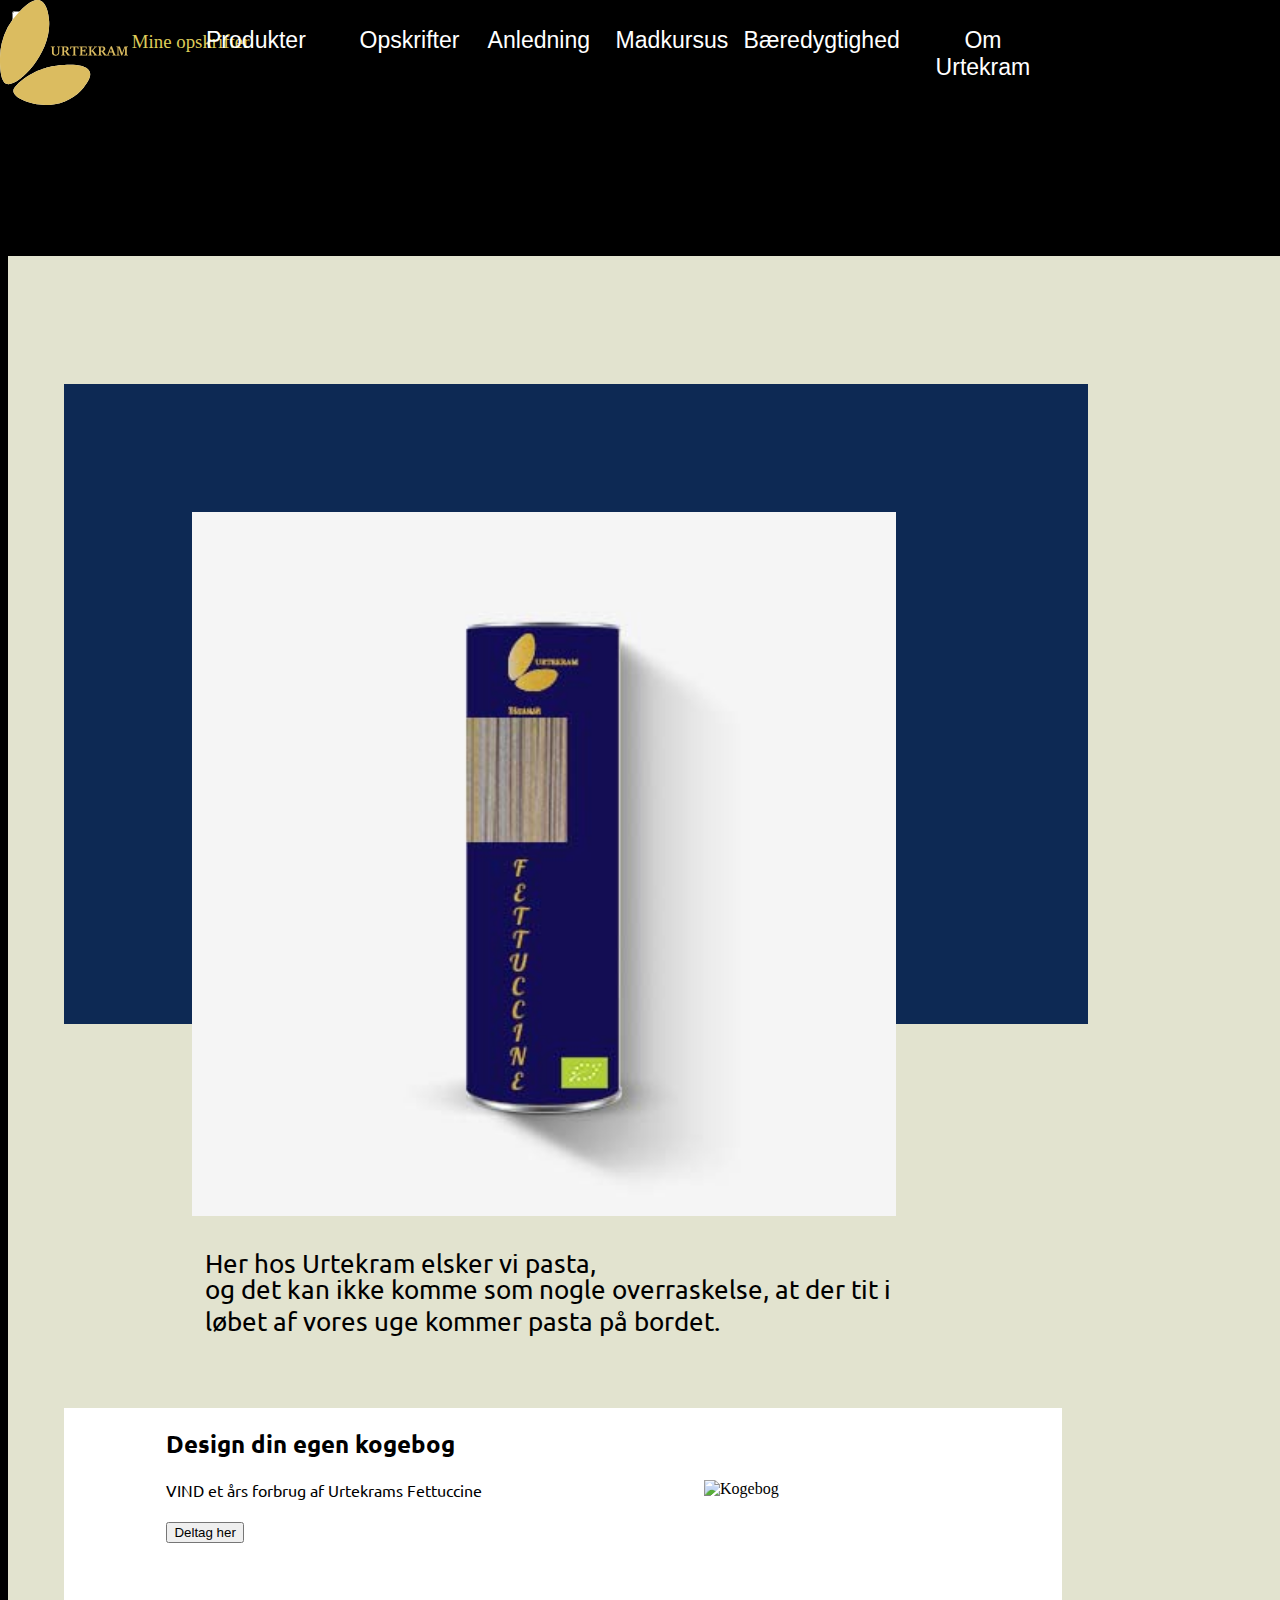
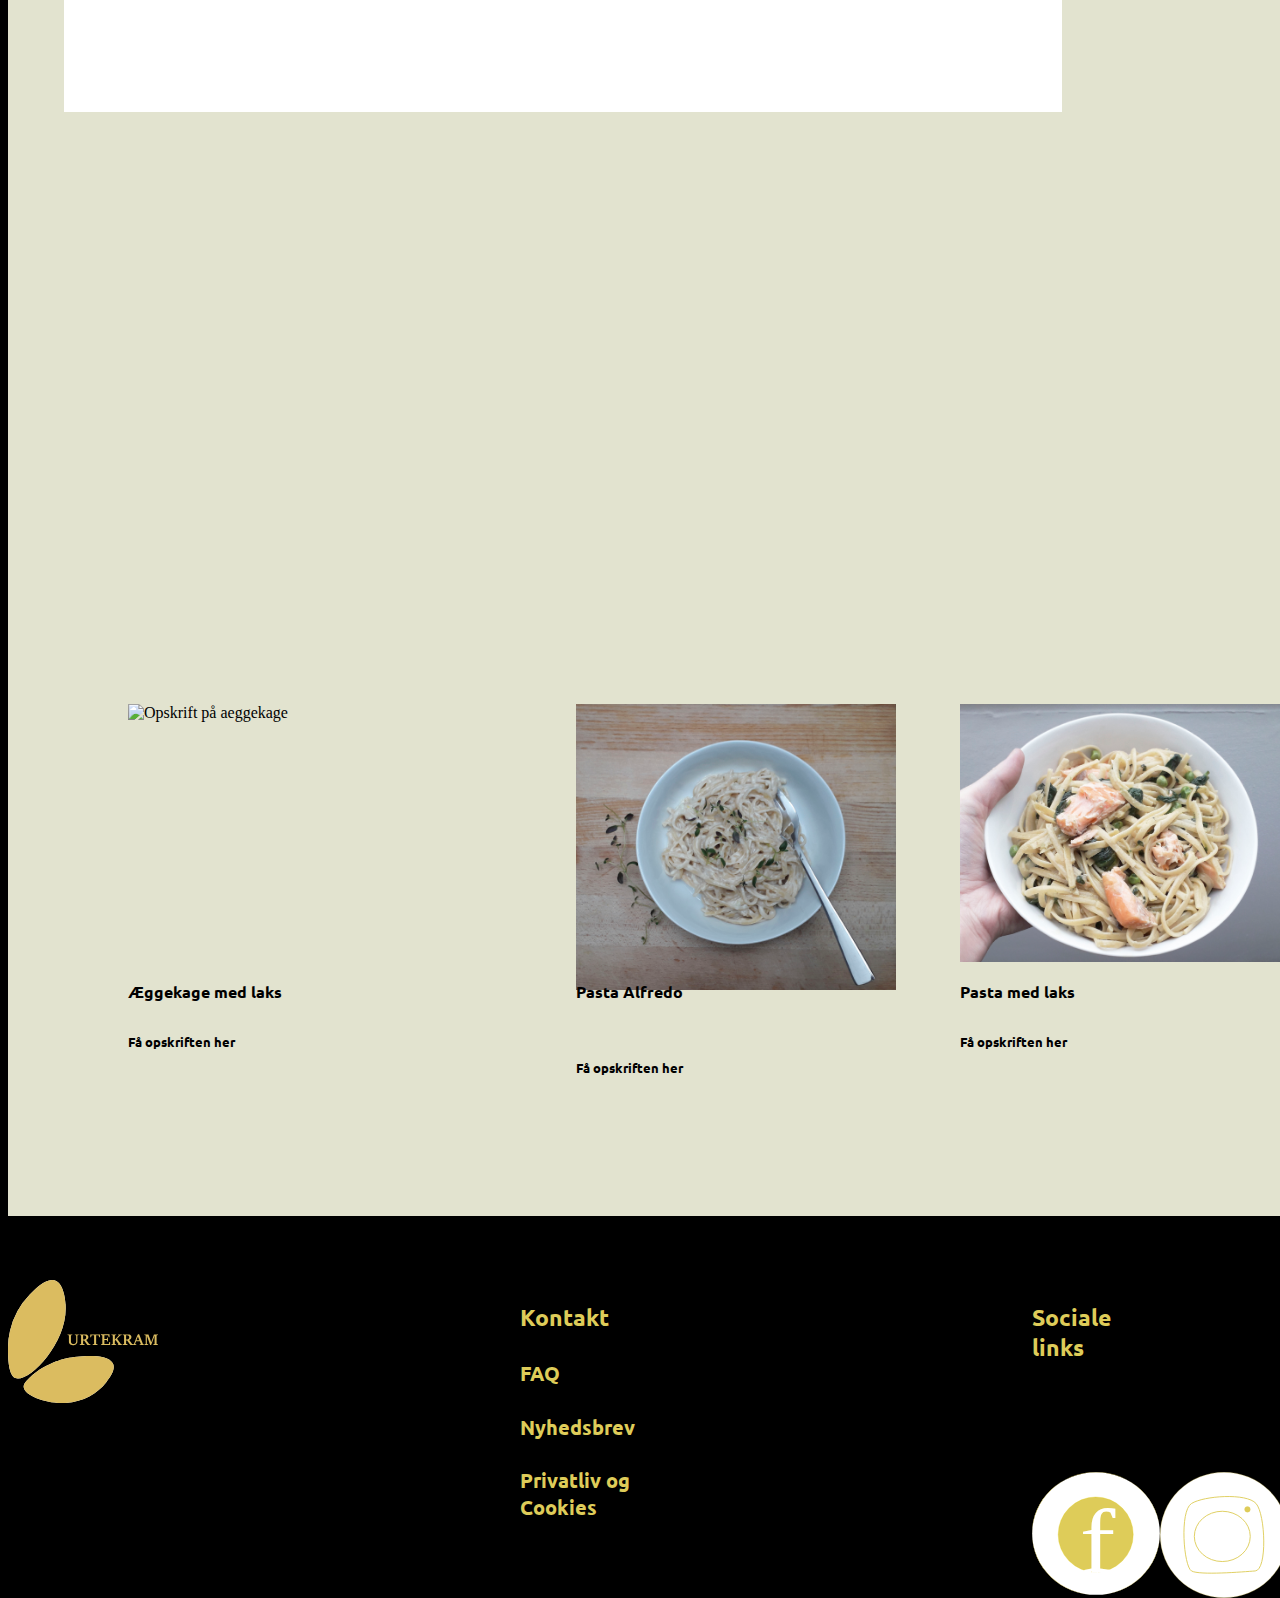
==== index.html @ 2033a4fb "Updatefredag4" ====
<!DOCTYPE html>
<html lang="da">

<head>
	<meta charset="utf-8">

	<title>Urtekram</title>
	<meta name="author" content="Your Name">
	<meta name="description" content="Example">
	<meta name="keywords" content="Urtekram, pasta, Fettuccine">
	<meta name="viewport" content="width=device-width, initial-scale=1.0">
	<link rel="stylesheet" href="css/style.css">

	<!--ikon i faneblad / browser -->
	<link rel="icon" type="image/x-icon" href="image/Urtekramlogo.svg" />
</head>

<body class="wrap">


	<header>
		<div class="menu">

			<section class="dropdown">
				<button class="dropbtn">Produkter</button>
				<div class="dropdown-content">
					<a href="#">Bagning</a>
					<a href="#">Dressing & saucer</a>
					<a href="#">Drikkevarer</a>
					<a href="#">Fond</a>
					<a href="#">Frost</a>
					<a href="#">Glutenfri</a>
					<a href="#">Kolonial</a>
					<a href="#">Krydderier</a>
					<a href="#">Olie & eddike</a>
					<a href="#">Snacks</a>
				</div>
			</section>

			<div class="dropdown2">
				<button class="dropbtn2">Opskrifter</button>
				<div class="dropdown-content">
					<a href="#">Familiefavoritter</a>
					<a href="#">Italiensk</a>
					<a href="#">Mexikansk</a>
					<a href="#">Mad på 30 min</a>
					<a href="#">Special kost</a>
					<a href="#">Sæson</a>
					<a href="#">Vegatarisk</a>
					<a href="#">Østen</a>
				</div>
			</div>

			<div class="dropdown3">
				<button class="dropbtn3">Anledning</button>
				<div class="dropdown-content">
					<a href="#">Morgenmad</a>
					<a href="#">Frokost</a>
					<a href="#">Aftensmad</a>
					<a href="#">Dessert</a>
					<a href="#">Gæster</a>
				</div>
			</div>

			<div class="dropdown4">
				<button class="dropbtn4">Madkursus</button>
				<div class="dropdown-content">
					<a href="#">Kursuskalender</a>
					<a href="#">Madlavningskursus</a>
					<a href="#">Online Madlavningskursus</a>
				</div>
			</div>

			<div class="dropdown5">
				<button class="dropbtn5">Bæredygtighed</button>
				<div class="dropdown-content">
					<a href="#">Biodiversitet</a>
					<a href="#">Inspirende innovationer</a>
					<a href="#">Klima</a>
					<a href="#">Økologi</a>
				</div>
			</div>

			<div class="dropdown6">
				<button class="dropbtn6">Om Urtekram</button>
				<div class="dropdown-content">
					<a href="#">Om os</a>
				</div>
			</div>
		</div>


	</header>

	<!-- menupunkter -->




	<!-- burgermenu -->

	<div class="burgermenu">
		<input id="dropdown" class="Tryk" type="checkbox">
		<label for="dropdown" class="dropdownnavbar"> ☰ </label>
	</div>



	<!-- logo -->
	<section class="logotop">
		<a href="http://www.urtekram.msfh.dk">
			<img id="logotop" src="image/Urtekramlogo.svg" alt="Urtekram Fettuccine"></a>
	</section>

	<!-- login-ikon -->
	<a href="https://www.Opskrifter.html.dk"> <img src="image/Mineopskrifter.svg" alt="Mine opskrifter" id="mine">
		<div id="blaa"></div>
		<section id="hvid"></section>


		<!-- Emballagebillede -->
		<a href=".html"><img src="image/produktmuckupforside.jpg" alt="Mockup" id="Mockup"></a>


		<!-- Artikel -->
		<article id="Fettuccine">
			<p id="em">Her hos Urtekram elsker vi pasta,</p>
			<p id="overraskelse">og det kan ikke komme som nogle overraskelse,
				at der tit i løbet af vores uge kommer pasta på bordet.</p>
		</article>

		<!-- Kogebog -->
		<section class="a">
			<article class="Minbog">
				<h2 id="design"> Design din egen kogebog</h2>
				<picture>
					<img src="image/Minkogebog.JPG" alt="Kogebog" id="Kogebog">
				</picture>
				<p id="para">
					VIND et års forbrug af Urtekrams Fettuccine<br><br>
					<button class="deltag">Deltag her</button>
				</p>
			</article>
		</section>

		<!-- Glutenfri pastakursus -->
		<section class="Glutenfri">

			<h2> Glutenfri pastakursus </h2>
		</section>


		<!-- Familiefavoritter -->
		<article class="nyheder">
			<h2> Familiefavoritter</h2>
		</article>

		<!-- Aeggekage laks -->
		<section class="teaser">
			<article class="beskrivelse">
				<picture>
					<img id="laks" src="image/Aeggekagelaks.png" alt="Opskrift på aeggekage">
				</picture>
				<h4 id="teasertekst2">Æggekage med laks</h4>
			</article>
			<article class="Opskrift">
				<h5 id="her"> Få opskriften her </h5>
			</article>
		</section>

		<!-- Pasta Alfredo -->
		<section class="teaser">
			<article class="beskrivelse">
				<picture>
					<a href="#"><img id="alfredo" src="image/PastaAlfredo.jpg" alt="Pasta Alfredo"></a>
				</picture>
				<h4 id="teasertekst1">Pasta Alfredo</h4>
			</article>
			<article class="Opskrift">
				<a href="#""https://www.pasta.html.dk"><h5 id="her1">Få opskriften her</h5></a>
			</article>
		</section>

		<!-- Pasta med laks -->
		<section class="teaser">
			<article class="beskrivelse">
				<picture>
					<a href="#"><img id="pastalaks" src="image/pastamedlaks.jpg" alt="Pasta med laks"></a>
				</picture>
				<h4 id=teasertekst3>Pasta med laks</h4>
			</article>
			<article class="Opskrift">
				<h5 id="her3"> Få opskriften her</h5>
			</article>
		</section>




		<!-- footer -->
		<footer class="footer">
			<a href="index.html"> <img id="logobund" src="image/Urtekramlogo.svg" alt="urtekram"></a>
			<article id="kontakt">
				<h3>Kontakt</h3>
				<h4>FAQ</h4>
				<h4>Nyhedsbrev</h4>
				<h4>Privatliv og Cookies</h4>
			</article>

			<article class="social">
				<h3 id="links"> Sociale links</h3>
				<a href="http://www.facebook.dk">
					<img src="image/facebooklogo.svg" alt="Urtekrams's facebook" id="facebook"></a>

				<a href="http://www.instagram.dk">
					<img src="image/instagramlogo.svg" alt="Urtekrams's instagram" id="instagram"></a>
			</article>
		</footer>

</html>
---- css/style.css ----
@import url('https://fonts.googleapis.com/css2?family=Ubuntu&display=swap');

:root {

  /* farver */
  --beige: #e2e3cf;

  /* fonte */
--font: 'Ubuntu', sans-serif;
 }

.wrap {
  background: black;
}

header {
  background: black;
  width: 100%;
  position: absolute;
  z-index: 5;
  top: 0;
}

a {
  color: black;
  text-decoration: none;
  font-family: var(--font);
}

a:hover {
  color: yellow;
  text-decoration: none;
}

.dropbtn {
  position: absolute;
  top: 2vw;
  left: 15%;
  color: white;
  font-size: 1.8vw;
  border: none;
  background-color: transparent;
  z-index: 2;
}

.dropdown {
  position: absolute;
  left: 15%;
  display: inline-block;
    z-index: 2;
}

.dropdown-content {
  display: none;
  position: absolute;
  font-size: 1vw;
  background-color: white;
  width: 13vw;
  box-shadow: 0px 8px 16px 0px rgba(0,0,0,0.2);
}

.dropdown-content a {
color: #decc59;
padding: 12px 16px;
text-decoration: none;
display: block;
}

.dropdown-content a:hover {
  background-color: #e2e3cf;
  color: black;
}

.dropdown:hover .dropdown-content {
  position: fixed;
  top: 3.2vw;
  display: block;
}

.dropdown:hover .dropbtn {color: #decc59;}

.dropbtn2 {
  position: absolute;
  top: 2vw;
  left: 27%;
  color: white;
  font-size: 1.8vw;
  border: none;
  background-color: transparent;
  z-index: 2;
}

.dropdown2 {
  position: absolute;
  left: 27%;
  display: inline-block;
    z-index: 2;
}

.dropdown2:hover .dropdown-content {
  position: fixed;
  top: 3.2vw;
  display: block;
}

.dropdown2:hover .dropbtn2 {color: #decc59;}

.dropbtn3 {
  position: absolute;
  top: 2vw;
  left: 37%;
  color: white;
  font-size: 1.8vw;
  border: none;
  background-color: transparent;
  z-index: 2;
}

.dropdown3 {
  position: absolute;
  left: 37%;
  display: inline-block;
    z-index: 2;
}

.dropdown3:hover .dropdown-content {
  position: fixed;
  top: 3.2vw;
  display: block;
}

.dropdown3:hover .dropbtn3 {color: #decc59;}

.dropbtn4 {
  position: absolute;
  top: 2vw;
  left: 47%;
  color: white;
  font-size: 1.8vw;
  border: none;
  background-color: transparent;
  z-index: 2;
}

.dropdown4 {
  position: absolute;
  left: 47%;
  display: inline-block;
    z-index: 2;
}

.dropdown4:hover .dropdown-content {
  position: fixed;
  top: 3.2vw;
  display: block;
}

.dropdown4:hover .dropbtn4 {color: #decc59;}

.dropbtn5 {
  position: absolute;
  top: 2vw;
  left: 57%;
  color: white;
  font-size: 1.8vw;
  border: none;
  background-color: transparent;
  z-index: 2;
}

.dropdown5 {
  position: absolute;
  left:57%;
  display: inline-block;
    z-index: 2;
}

.dropdown5:hover .dropdown-content {
  position: fixed;
  top: 3.2vw;
  display: block;
}

.dropdown5:hover .dropbtn5 {color: #decc59;}

.dropbtn6 {
  position: absolute;
  top: 2vw;
  left: 72%;
  color: white;
  font-size: 1.8vw;
  border: none;
  background-color: transparent;
  z-index: 2;
}

.dropdown6 {
  position: absolute;
  left: 72%;
  display: inline-block;
    z-index: 2;
}

.dropdown6:hover .dropdown-content {
  position: fixed;
  top: 3.2vw;
  display: block;
}

.dropdown6:hover .dropbtn5 {color: #decc59;}


.burger {
  position: absolute;
  cursor: pointer;
  display:block;
  border:none;
}

.burgermenu {
  dropdown: none;
}



#logotop {
  width: 10vw;
  position: absolute;
  left: 0;
  top: 0;
  z-index: 2;
}

#hvid {
  background-color: #e2e3cf;
  top: 20vw;
  width: 102%;
  height: 200vw;
  position: absolute;
}

#blaa {
  background-color: #0d2954;
  top: 30vw;
  width: 80%;
  left: 5vw;
  height: 50vw;
  position: absolute;
  z-index: 1;
}

#Mockup {
  width: 55vw;
  position: absolute;
  top:40vw;
  left: 15vw;
  z-index: 2;
}

#Fettuccine {
  position: absolute;
  width: 55vw;
  left:15vw;
  background-color: white;
  z-index: 2;
  top:95vw;
}


#em {
  position: absolute;
  left:1vw;
  top:0.5vw;
  font-family: var(--font);
  font-size: 2vw;
}

#overraskelse {
  position: absolute;
  left:1vw;
  font-family: var(--font);
  font-size: 2vw;
  top:2.5vw;
}

.Minbog {
  width: 65vw;
  position: absolute;
  background: white;
  left: 5vw;
  top: 110vw;
  padding-left: 8vw;
  padding-right: 5vw;
  padding-bottom: 12vw;

}

#Kogebog {
  width:20vw;
  position: absolute;
  left:50vw;
  z-index: 2;
}


#para {
font-family: var(--font);
}

#nyt {
  width: 20vw;
    z-index: 2;
}

#mine {
  position: absolute;
  width:20vw;
  left:vw;
  top:0vw;
  z-index: 2;
}

#laks {
  position: absolute;
  width:25vw;
  top:180vw;
  left:10vw;
    z-index: 2;
}

#alfredo {
  position: absolute;
  width:25vw;
  left:45vw;
  top:180vw;
    z-index: 2;
}

#pastalaks {
  position: absolute;
  width:25vw;
  top:180vw;
  left:75vw;
    z-index: 2;
}

#teasertekst2 {
  position: absolute;
  font-family: var(--font);
  color: black;
  top: 200vw;
  left: 10vw;
  z-index: 5;
}


#her {
  position: absolute;
  font-family: var(--font);
  color: black;
  top: 204vw;
  left:10vw;
}

#her:hover {
  transform: scale(1.1);
}




#teasertekst1 {
    position: absolute;
    font-family: var(--font);
    color: black;
    top: 200vw;
    left: 45vw;
    z-index: 5;
}

#her1 {
  position: absolute;
  font-family: var(--font);
  color: black;
  top: 206vw;
  left:45vw;
}

#her1:hover {
  transform: scale(1.1);
}

#teasertekst3 {
  position: absolute;
  font-family: var(--font);
  color: black;
  top: 200vw;
  left: 75vw;
  z-index: 5;
}

#her3 {
  position: absolute;
  font-family: var(--font);
  color: black;
  top: 204vw;
  left:75vw;
}

#her3:hover {
  transform: scale(1.1);
}



#logobund {
  position: absolute;
  margin-top: 25vw;
  width: 150px;
  top: -40vw;
  z-index: 2;
}

#facebook {
  position: absolute;
  width: 10vw;
  left:80vw;
    z-index: 2;
}

#instagram {
  position: absolute;
  width: 10vw;
  left: 90vw;
    z-index: 2;
}


.ul {
  margin: 0;
  padding: 0;
  list-style-type: none;
}

li {
  display: inline;
  margin: 0px 20px 0 0;
    font-family: var(--font);
}


.livretter {
  background-color: grey;
  color:black;
  padding:30px;
  height:50px;
  display:flex;
  flex-direction: column;
    z-index: 2;
}

.livretter div {
  background: white;
  margin: auto;
  width: 100px;
    z-index: 2;
}

.top{
  background: black;
}

.footer {
  position: absolute;
  top: 240vw;
  background: black;
  font-size: 20px;
}

#links {
  position:absolute;
  font-family: var(--font);
  color: #decc59;
  top: -15vw;
  left: 80vw;
  z-index: 5;

}

#kontakt {
  position: absolute;
  font-family: var(--font);
  color: #decc59;
  left:40vw;
  top: -15vw;
}

h2 {
    font-family: var(--font);
}


/*mobil*/

@media only screen and (max width:480px) {

.menu {
  dropdown: none;
  dropdown2: none;
  dropdown3: none;
  dropdown4: none;
  dropdown5: none;
  dropdown6: none;
}

.burgermenu {
position: absolute;
color: #decc59;
border: none;
Display: block;
margin-top: 0.3em;
}



img {
  max-width: 100%,
}






}

/*tablet*/
@media only screen and (min-width:481px) {

}


/*pc*/
@media only screen ans (min-width:1280px) {

}
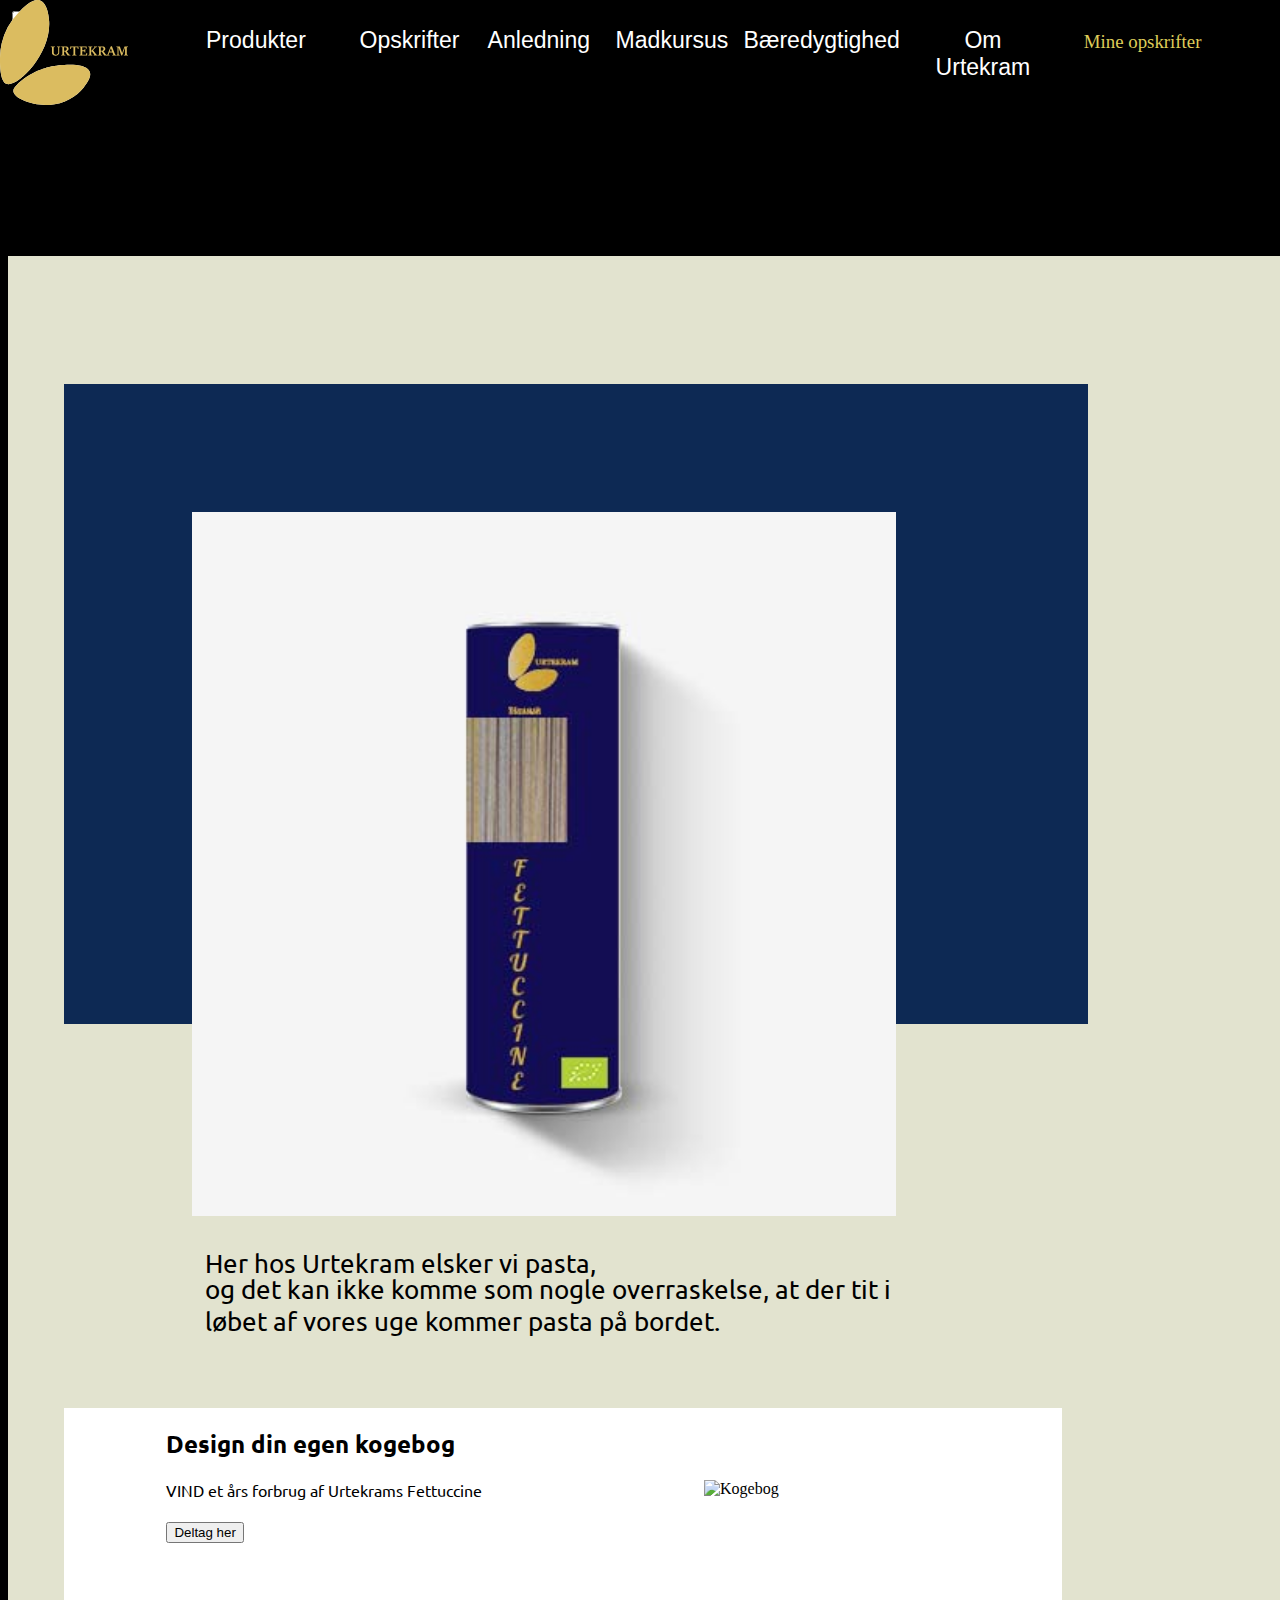
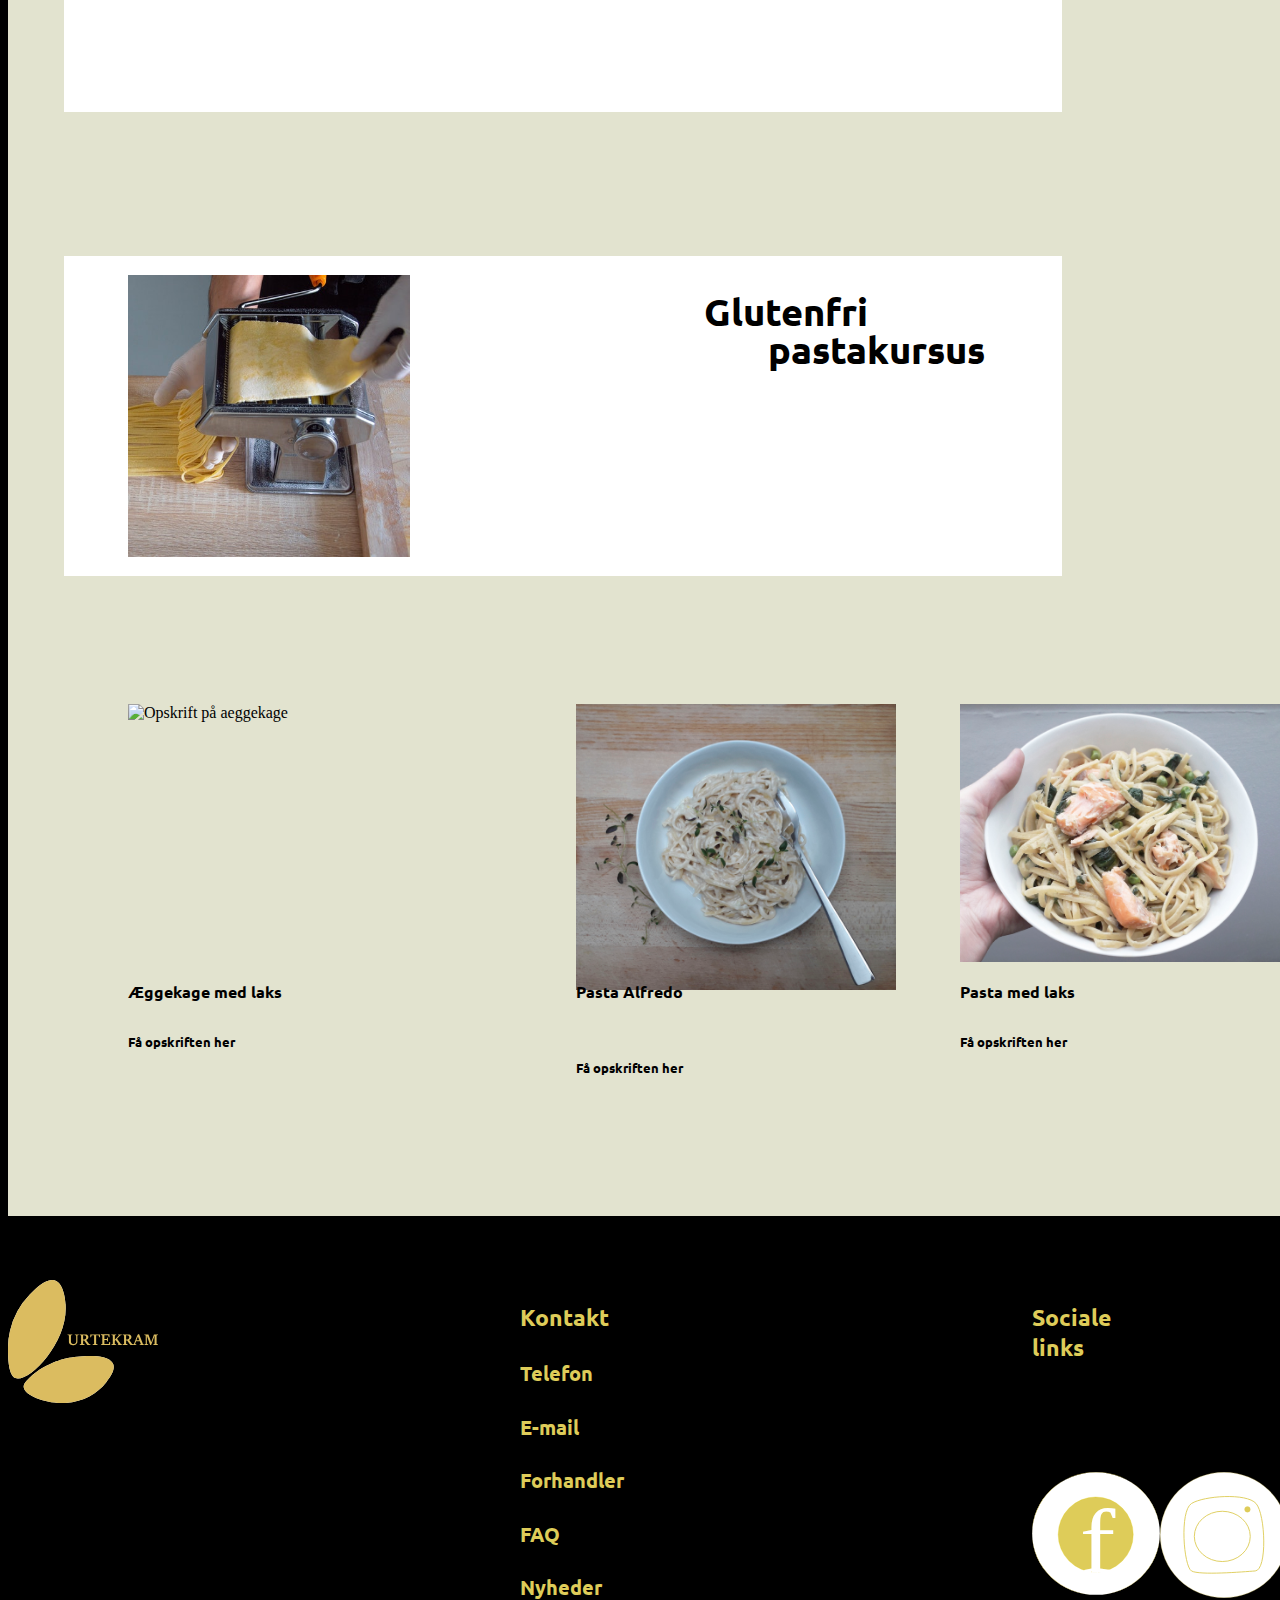
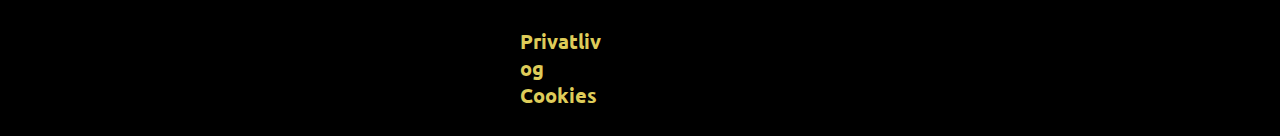
==== commit f072f1ac: "UpdateS1" ====
--- a/index.html
+++ b/index.html
@@ -113,16 +113,20 @@
 	</section>
 
 	<!-- login-ikon -->
-	<a href="https://www.Opskrifter.html.dk"> <img src="image/Mineopskrifter.svg" alt="Mine opskrifter" id="mine">
-		<div id="blaa"></div>
+	<a href="Opskrifter.html"> <img src="image/Mineopskrifter.svg" alt="Mine opskrifter" id="mine">
+
 		<section id="hvid"></section>
 
+<!-- blaa kasse -->
+	<div id="blaa"></div>
 
 		<!-- Emballagebillede -->
-		<a href=".html"><img src="image/produktmuckupforside.jpg" alt="Mockup" id="Mockup"></a>
+		<a href="Fettuccine.html"><img src="image/produktmuckupforside.jpg" alt="Mockup" id="Mockup"></a>
 
 
 		<!-- Artikel -->
+		<div id="bordet"></div>
+
 		<article id="Fettuccine">
 			<p id="em">Her hos Urtekram elsker vi pasta,</p>
 			<p id="overraskelse">og det kan ikke komme som nogle overraskelse,
@@ -144,10 +148,18 @@
 		</section>
 
 		<!-- Glutenfri pastakursus -->
-		<section class="Glutenfri">
-
-			<h2> Glutenfri pastakursus </h2>
-		</section>
+		<section id="Glutenfri">
+			<article class="fri">
+			<h2 id="gk">Glutenfri</h2>
+			<h2 id="kur">pastakursus</h2>
+		<picture>
+			<img src="image/making.jpg" alt="Pastakursus" id="Gluten">
+	 </picture>
+ </article>
+		</section>
+
+
+
 
 
 		<!-- Familiefavoritter -->
@@ -177,7 +189,7 @@
 				<h4 id="teasertekst1">Pasta Alfredo</h4>
 			</article>
 			<article class="Opskrift">
-				<a href="#""https://www.pasta.html.dk"><h5 id="her1">Få opskriften her</h5></a>
+				<a href="#""www.pasta.html"><h5 id="her1">Få opskriften her</h5></a>
 			</article>
 		</section>
 
@@ -202,8 +214,11 @@
 			<a href="index.html"> <img id="logobund" src="image/Urtekramlogo.svg" alt="urtekram"></a>
 			<article id="kontakt">
 				<h3>Kontakt</h3>
+				<h4>Telefon</h4>
+				<h4>E-mail</h4>
+				<h4>Forhandler</h4>
 				<h4>FAQ</h4>
-				<h4>Nyhedsbrev</h4>
+				<h4>Nyheder</h4>
 				<h4>Privatliv og Cookies</h4>
 			</article>
 
--- a/css/style.css
+++ b/css/style.css
@@ -250,6 +250,16 @@
   z-index: 1;
 }
 
+#bordet {
+  background-color: white;
+  top:60vw;
+  width:80%
+  left:5vw;
+  height:25vw;
+  position: absolute;
+  z-index: 5;
+}
+
 #Mockup {
   width: 55vw;
   position: absolute;
@@ -304,6 +314,39 @@
 }
 
 
+#Glutenfri {
+  position: absolute;
+  width:78vw;
+  background-color: white;
+  left: 5vw;
+  top: 145vw;
+  padding-bottom: 25vw;
+}
+
+#Gluten {
+  position: absolute;
+  width: 22vw;
+  left:5vw;
+  top: 1.5vw;
+}
+
+#gk {
+  position: absolute;
+  left:50vw;
+  font-family: var(--font);
+  font-size: 3vw;
+}
+
+
+#kur {
+  position: absolute;
+  left:55vw;
+  top: 3vw;
+  font-family: var(--font);
+  font-size: 3vw;
+}
+
+
 #para {
 font-family: var(--font);
 }
@@ -316,7 +359,7 @@
 #mine {
   position: absolute;
   width:20vw;
-  left:vw;
+  left:75vw;
   top:0vw;
   z-index: 2;
 }
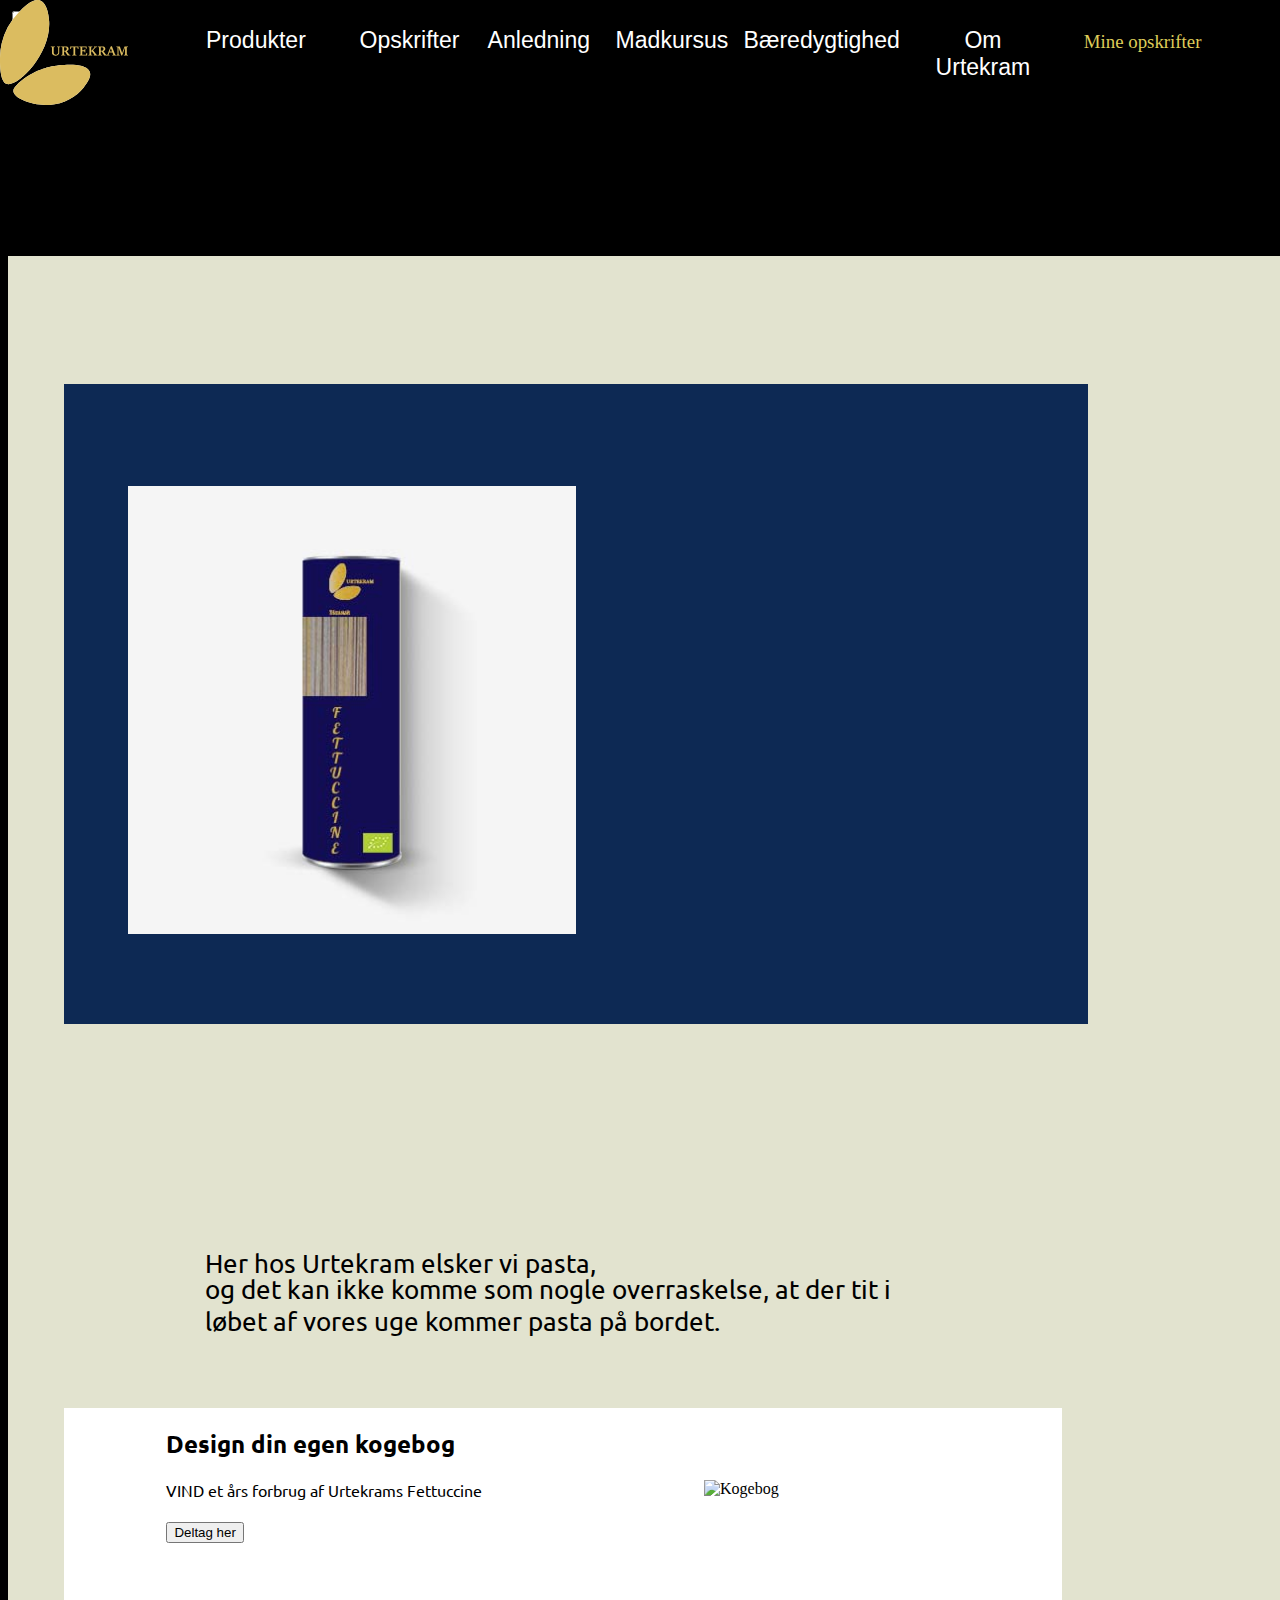
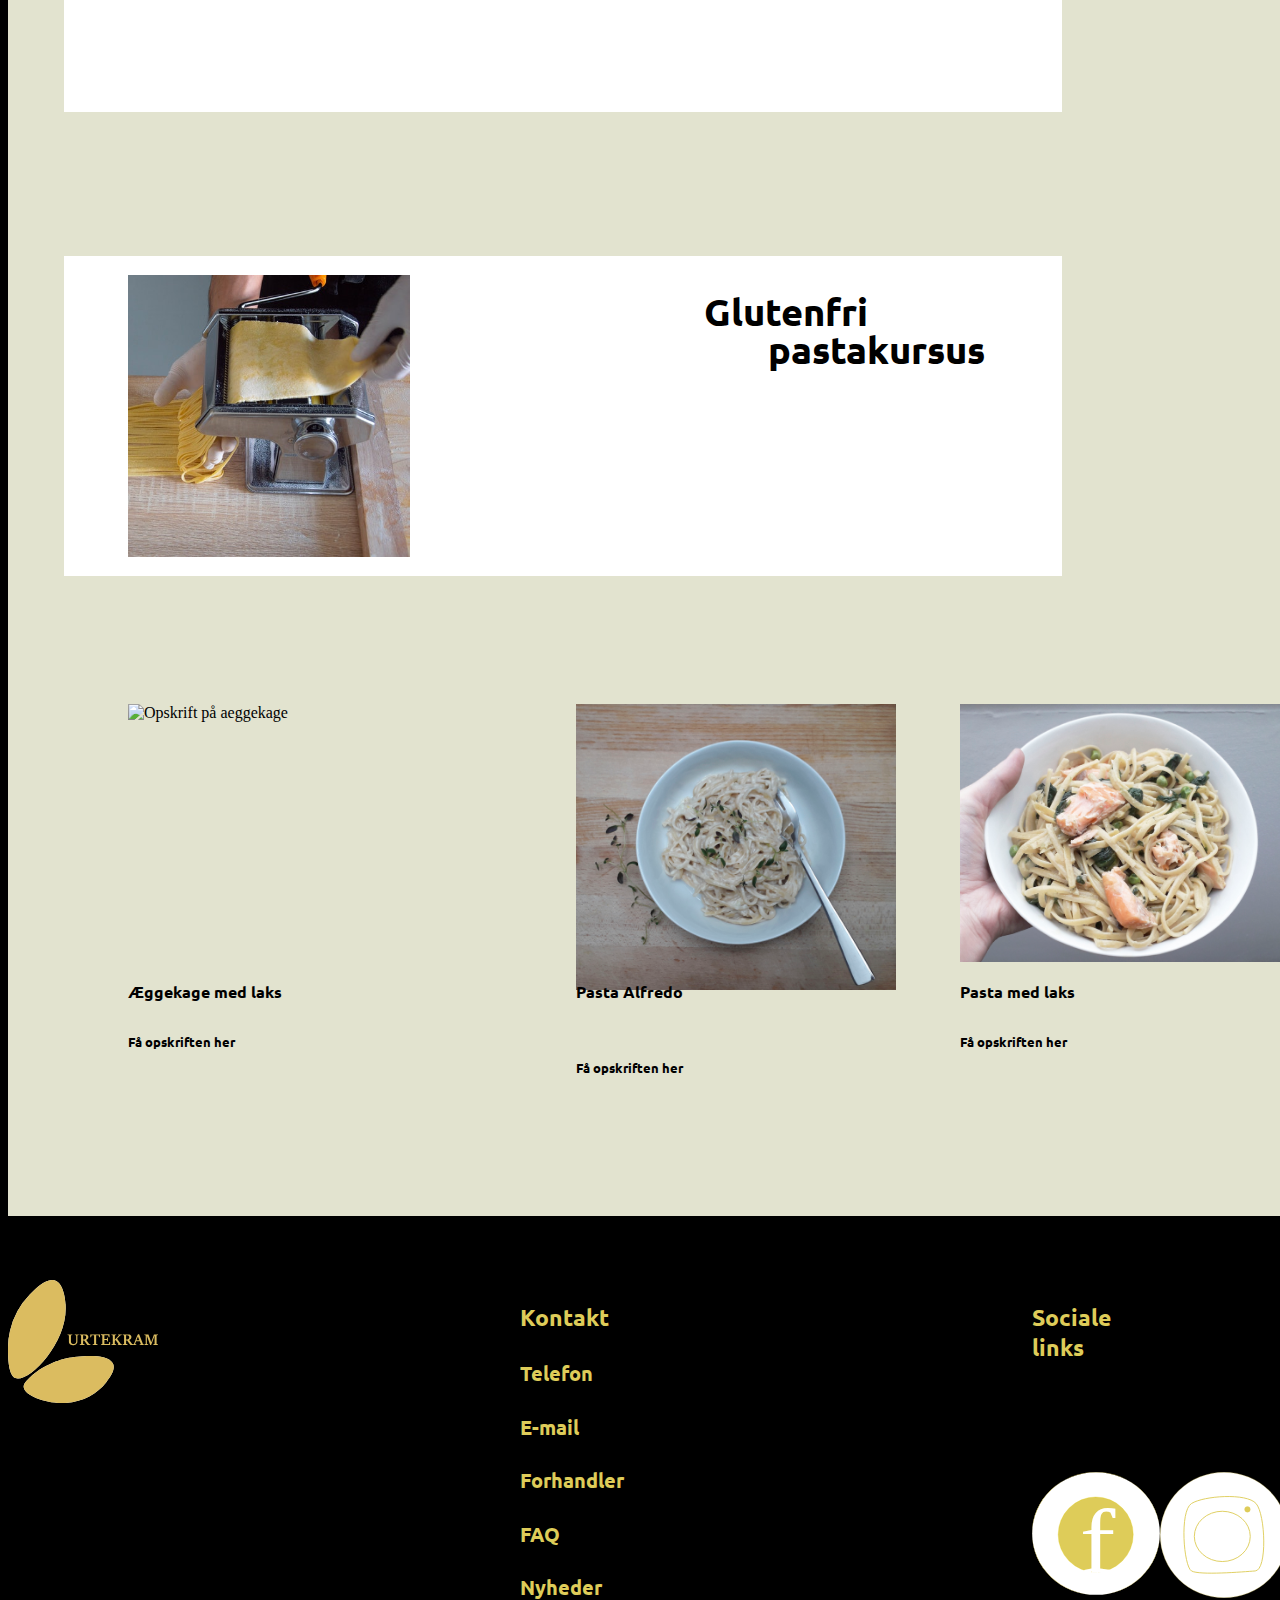
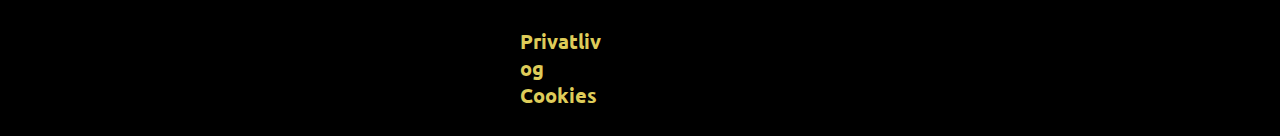
==== commit 4d9a425d: "UpdateS2" ====
--- a/index.html
+++ b/index.html
@@ -113,7 +113,7 @@
 	</section>
 
 	<!-- login-ikon -->
-	<a href="Opskrifter.html"> <img src="image/Mineopskrifter.svg" alt="Mine opskrifter" id="mine">
+	<a href="Opskrifter.html"><img src="image/Mineopskrifter.svg" alt="Mine opskrifter" id="mine"></a>
 
 		<section id="hvid"></section>
 
@@ -184,12 +184,12 @@
 		<section class="teaser">
 			<article class="beskrivelse">
 				<picture>
-					<a href="#"><img id="alfredo" src="image/PastaAlfredo.jpg" alt="Pasta Alfredo"></a>
-				</picture>
-				<h4 id="teasertekst1">Pasta Alfredo</h4>
+					<img id="alfredo" src="image/PastaAlfredo.jpg" alt="Pasta Alfredo">
+				</picture>
+			<a href="pasta.html"><h4 id="teasertekst1">Pasta Alfredo</h4></a>
 			</article>
 			<article class="Opskrift">
-				<a href="#""www.pasta.html"><h5 id="her1">Få opskriften her</h5></a>
+				<a href="www.pasta.html"><h5 id="her1">Få opskriften her</h5></a>
 			</article>
 		</section>
 
@@ -197,7 +197,7 @@
 		<section class="teaser">
 			<article class="beskrivelse">
 				<picture>
-					<a href="#"><img id="pastalaks" src="image/pastamedlaks.jpg" alt="Pasta med laks"></a>
+					<img id="pastalaks" src="image/pastamedlaks.jpg" alt="Pasta med laks">
 				</picture>
 				<h4 id=teasertekst3>Pasta med laks</h4>
 			</article>
--- a/css/style.css
+++ b/css/style.css
@@ -261,10 +261,10 @@
 }
 
 #Mockup {
-  width: 55vw;
-  position: absolute;
-  top:40vw;
-  left: 15vw;
+  width: 35vw;
+  position: absolute;
+  top:38vw;
+  left: 10vw;
   z-index: 2;
 }
 
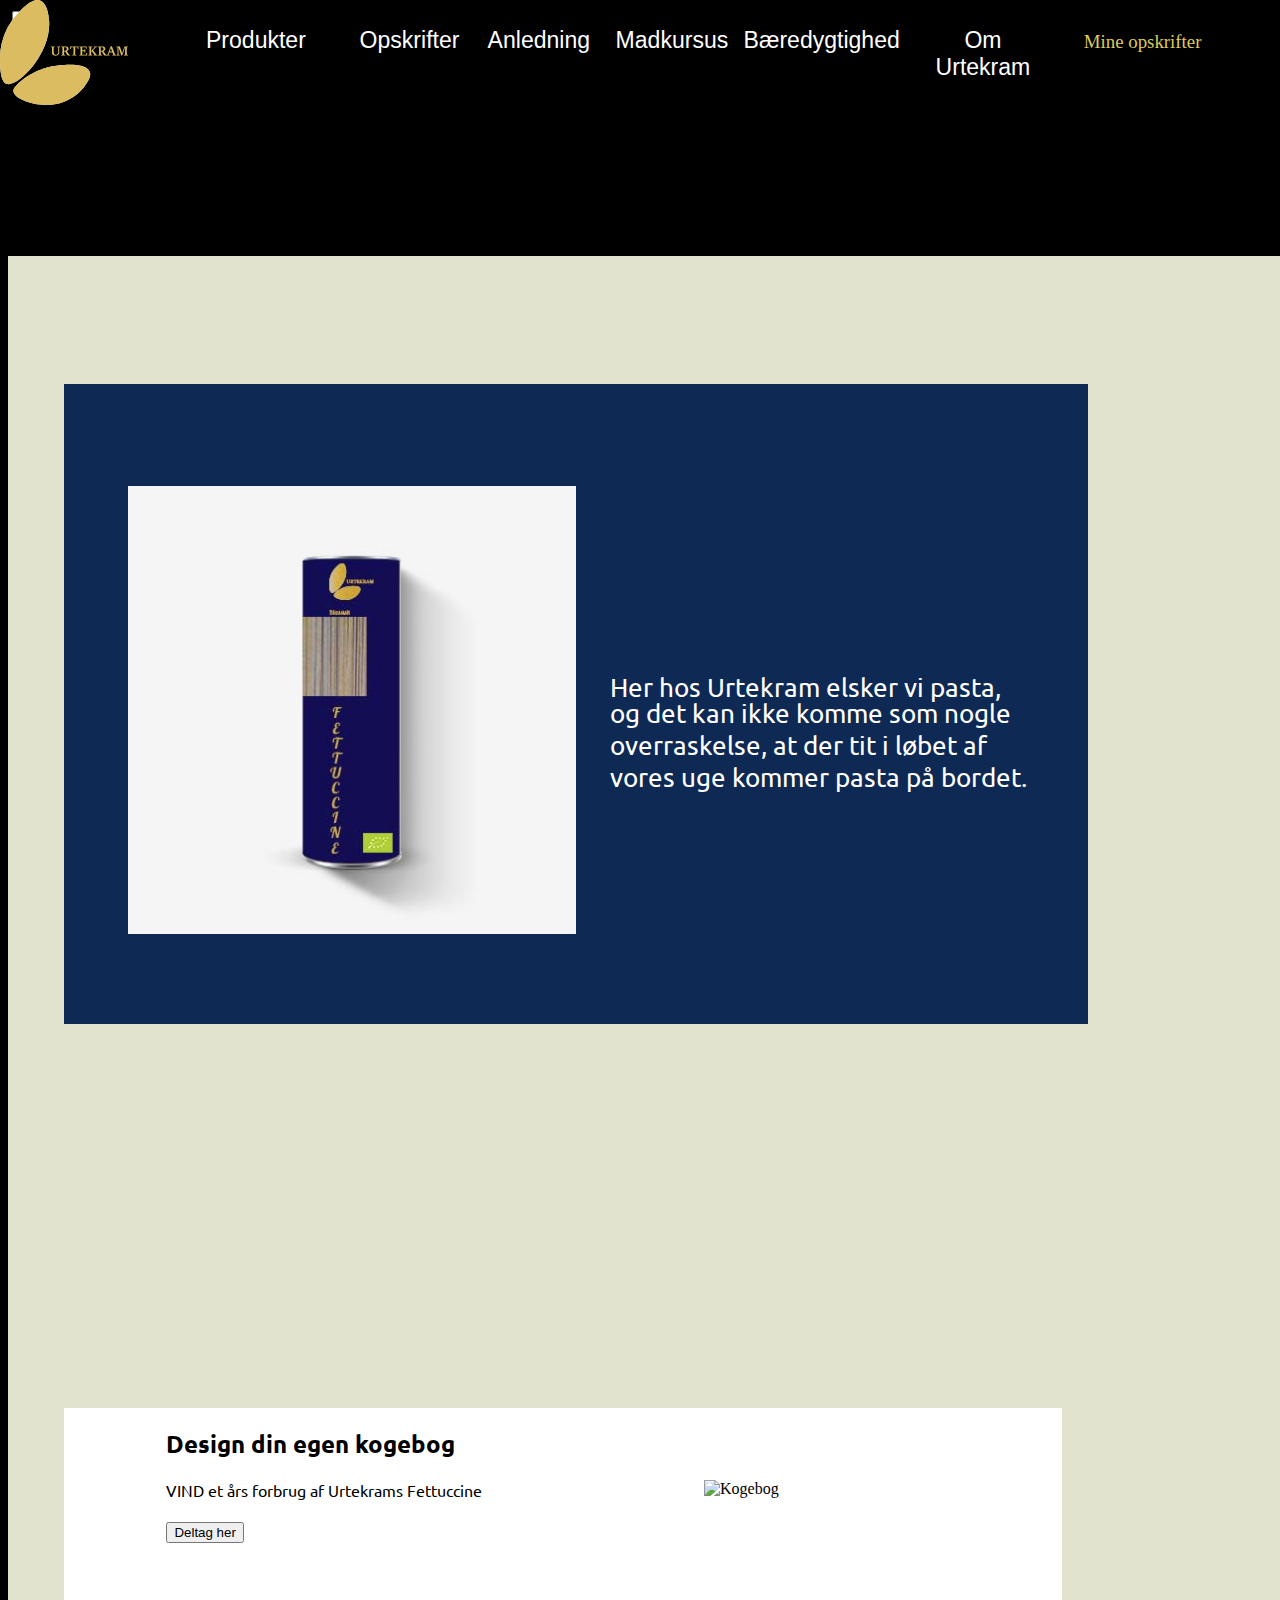
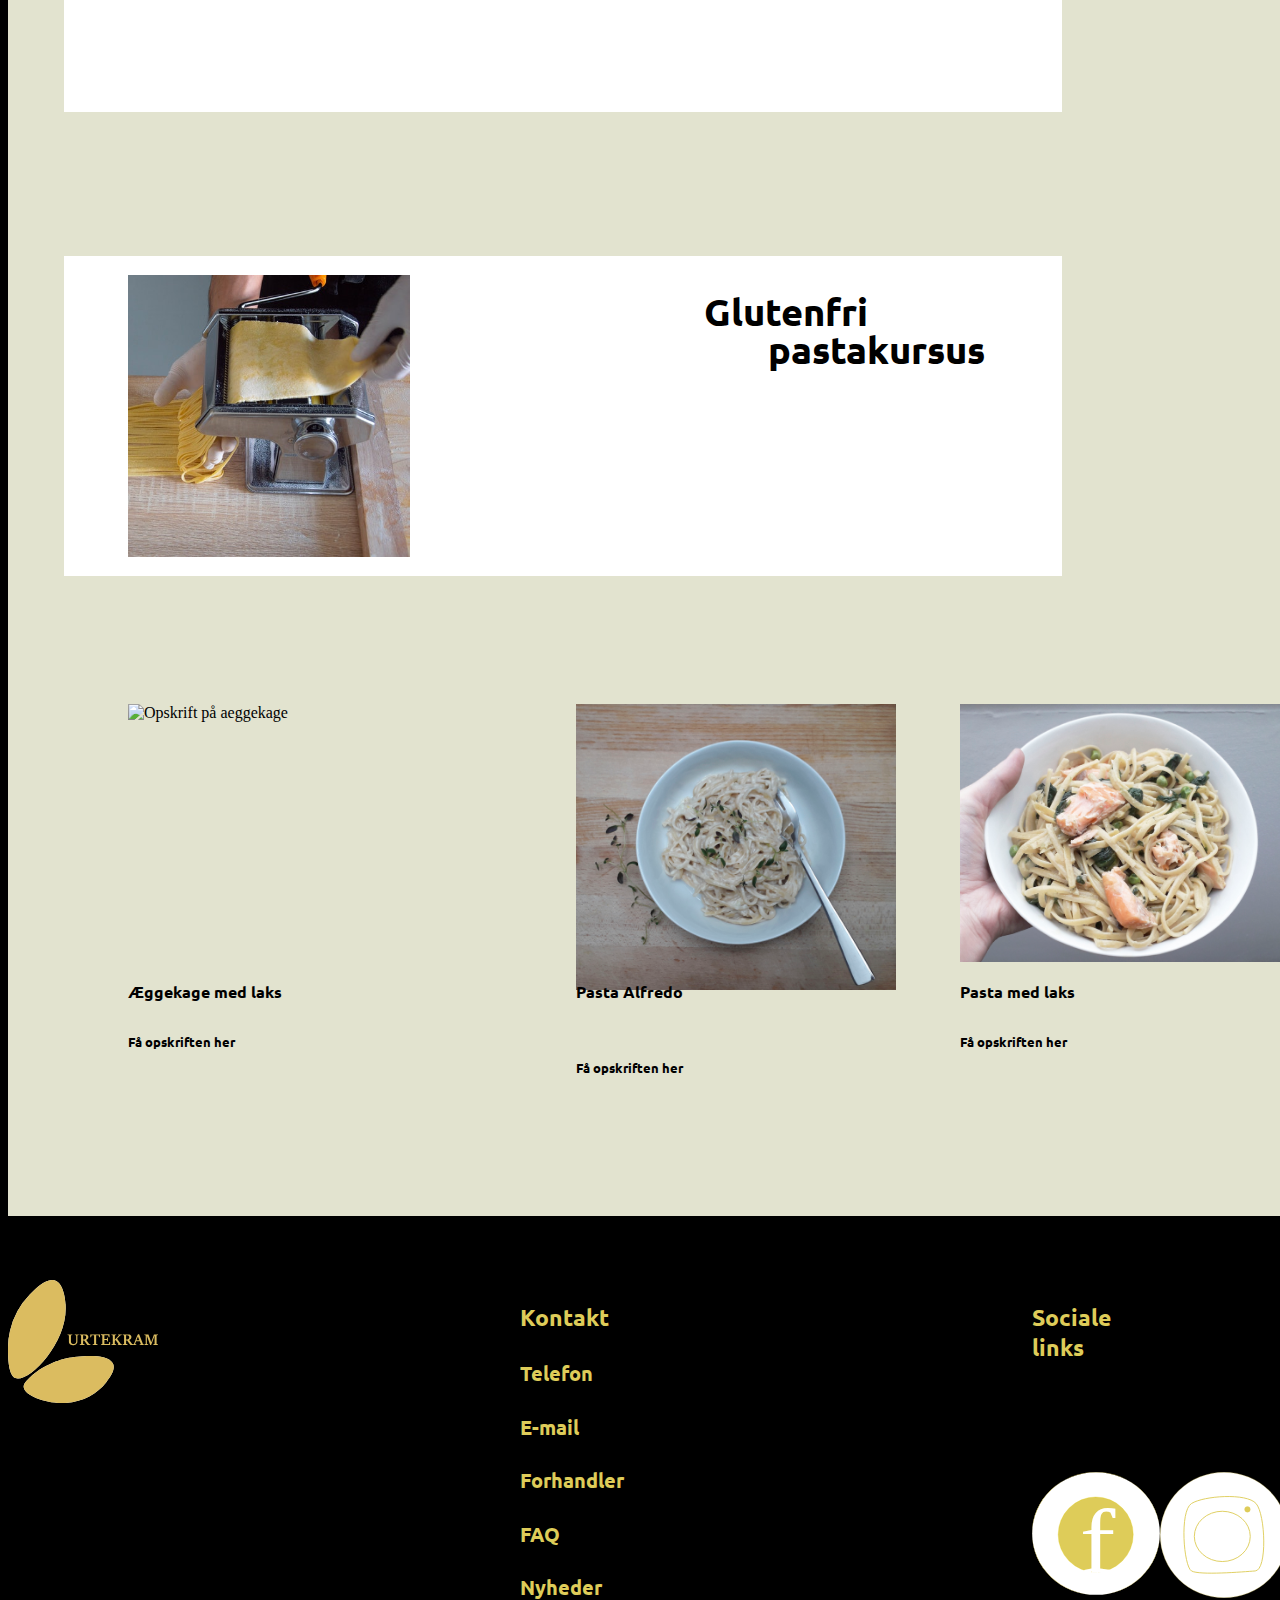
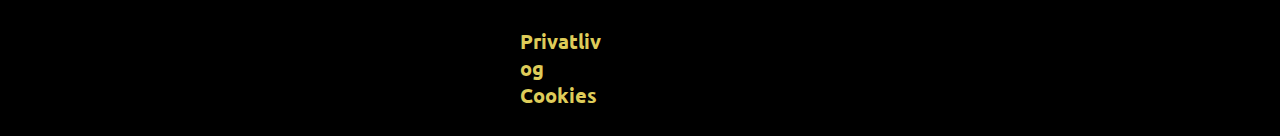
==== commit 86388bfb: "UpdateS3" ====
--- a/index.html
+++ b/index.html
@@ -125,13 +125,13 @@
 
 
 		<!-- Artikel -->
-		<div id="bordet"></div>
-
+		<div id="bordet">
 		<article id="Fettuccine">
 			<p id="em">Her hos Urtekram elsker vi pasta,</p>
 			<p id="overraskelse">og det kan ikke komme som nogle overraskelse,
 				at der tit i løbet af vores uge kommer pasta på bordet.</p>
 		</article>
+	</div>
 
 		<!-- Kogebog -->
 		<section class="a">
--- a/css/style.css
+++ b/css/style.css
@@ -252,8 +252,8 @@
 
 #bordet {
   background-color: white;
-  top:60vw;
-  width:80%
+  top:5vw;
+  width:35%
   left:5vw;
   height:25vw;
   position: absolute;
@@ -270,11 +270,11 @@
 
 #Fettuccine {
   position: absolute;
-  width: 55vw;
-  left:15vw;
-  background-color: white;
-  z-index: 2;
-  top:95vw;
+  width: 35vw;
+  left:46vw;
+  color: white;
+  z-index: 2;
+  top:45vw;
 }
 
 
@@ -570,21 +570,3 @@
 img {
   max-width: 100%,
 }
-
-
-
-
-
-
-}
-
-/*tablet*/
-@media only screen and (min-width:481px) {
-
-}
-
-
-/*pc*/
-@media only screen ans (min-width:1280px) {
-
-}
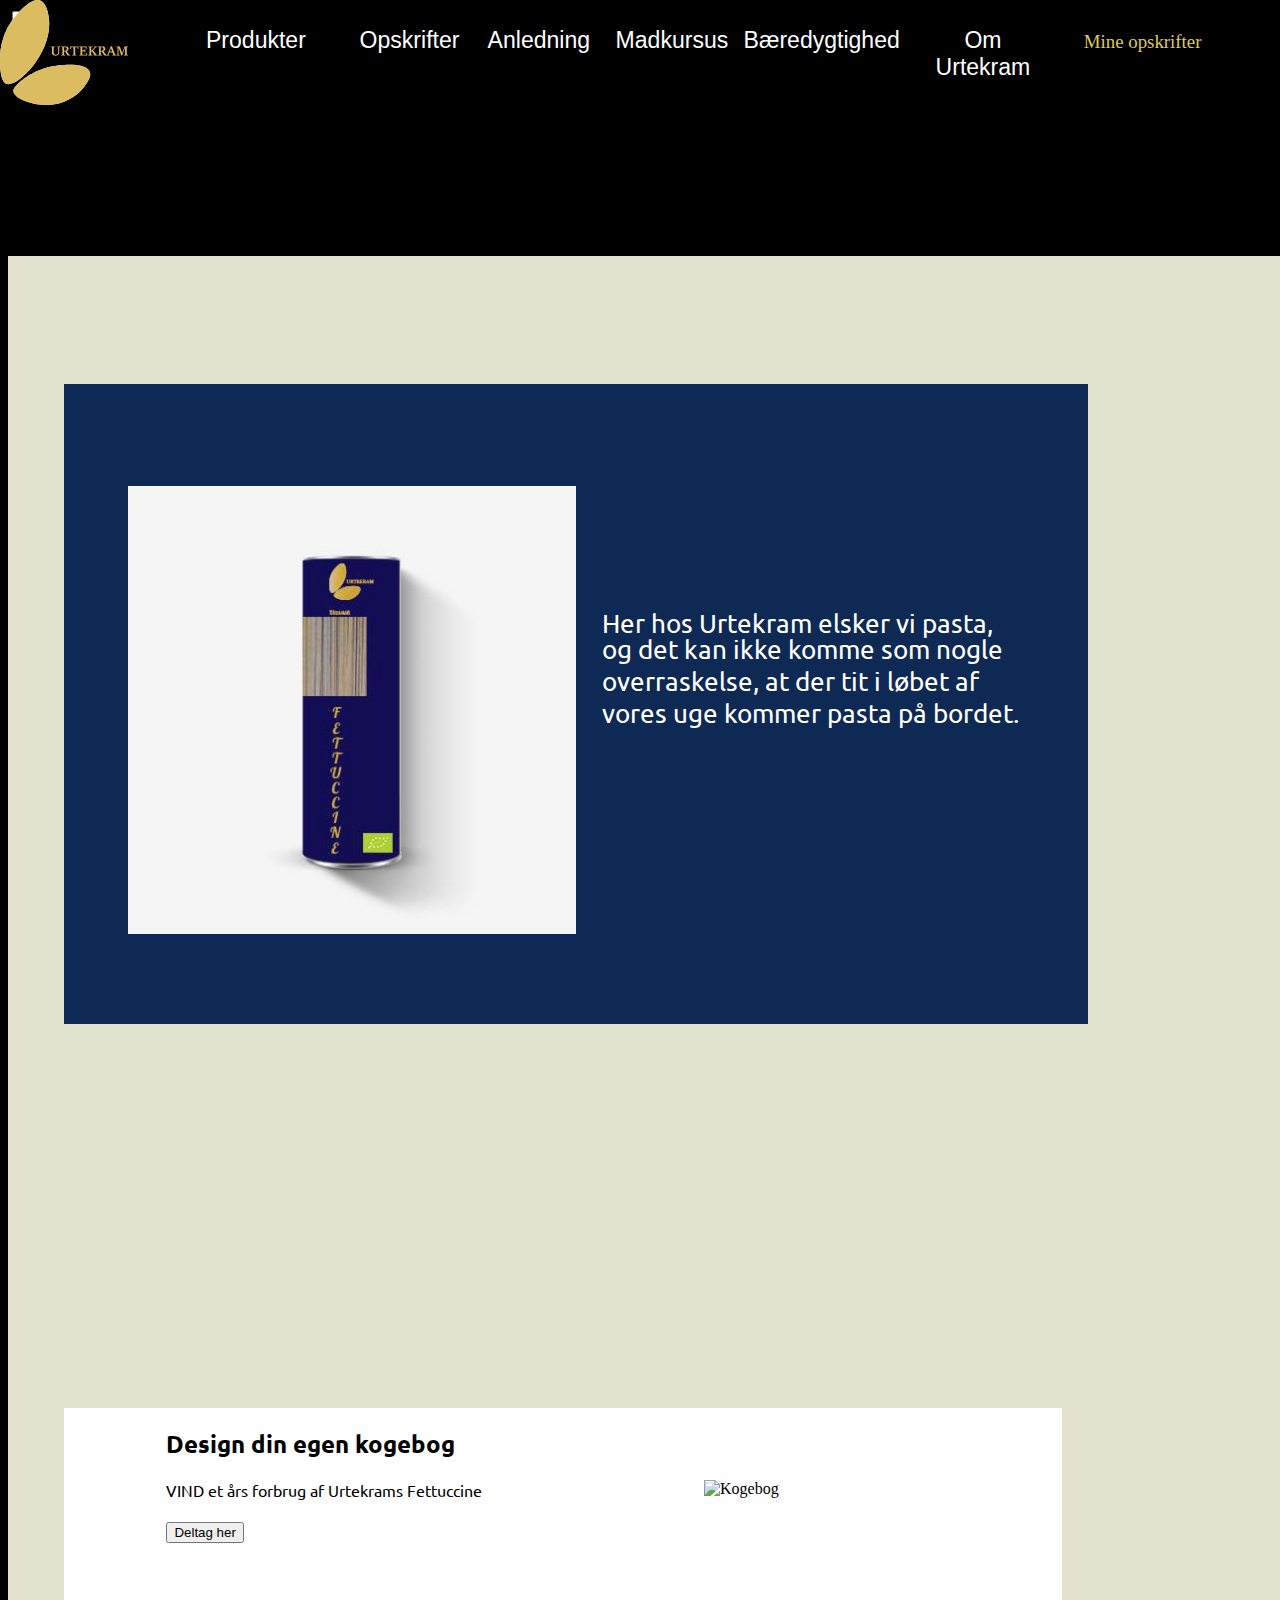
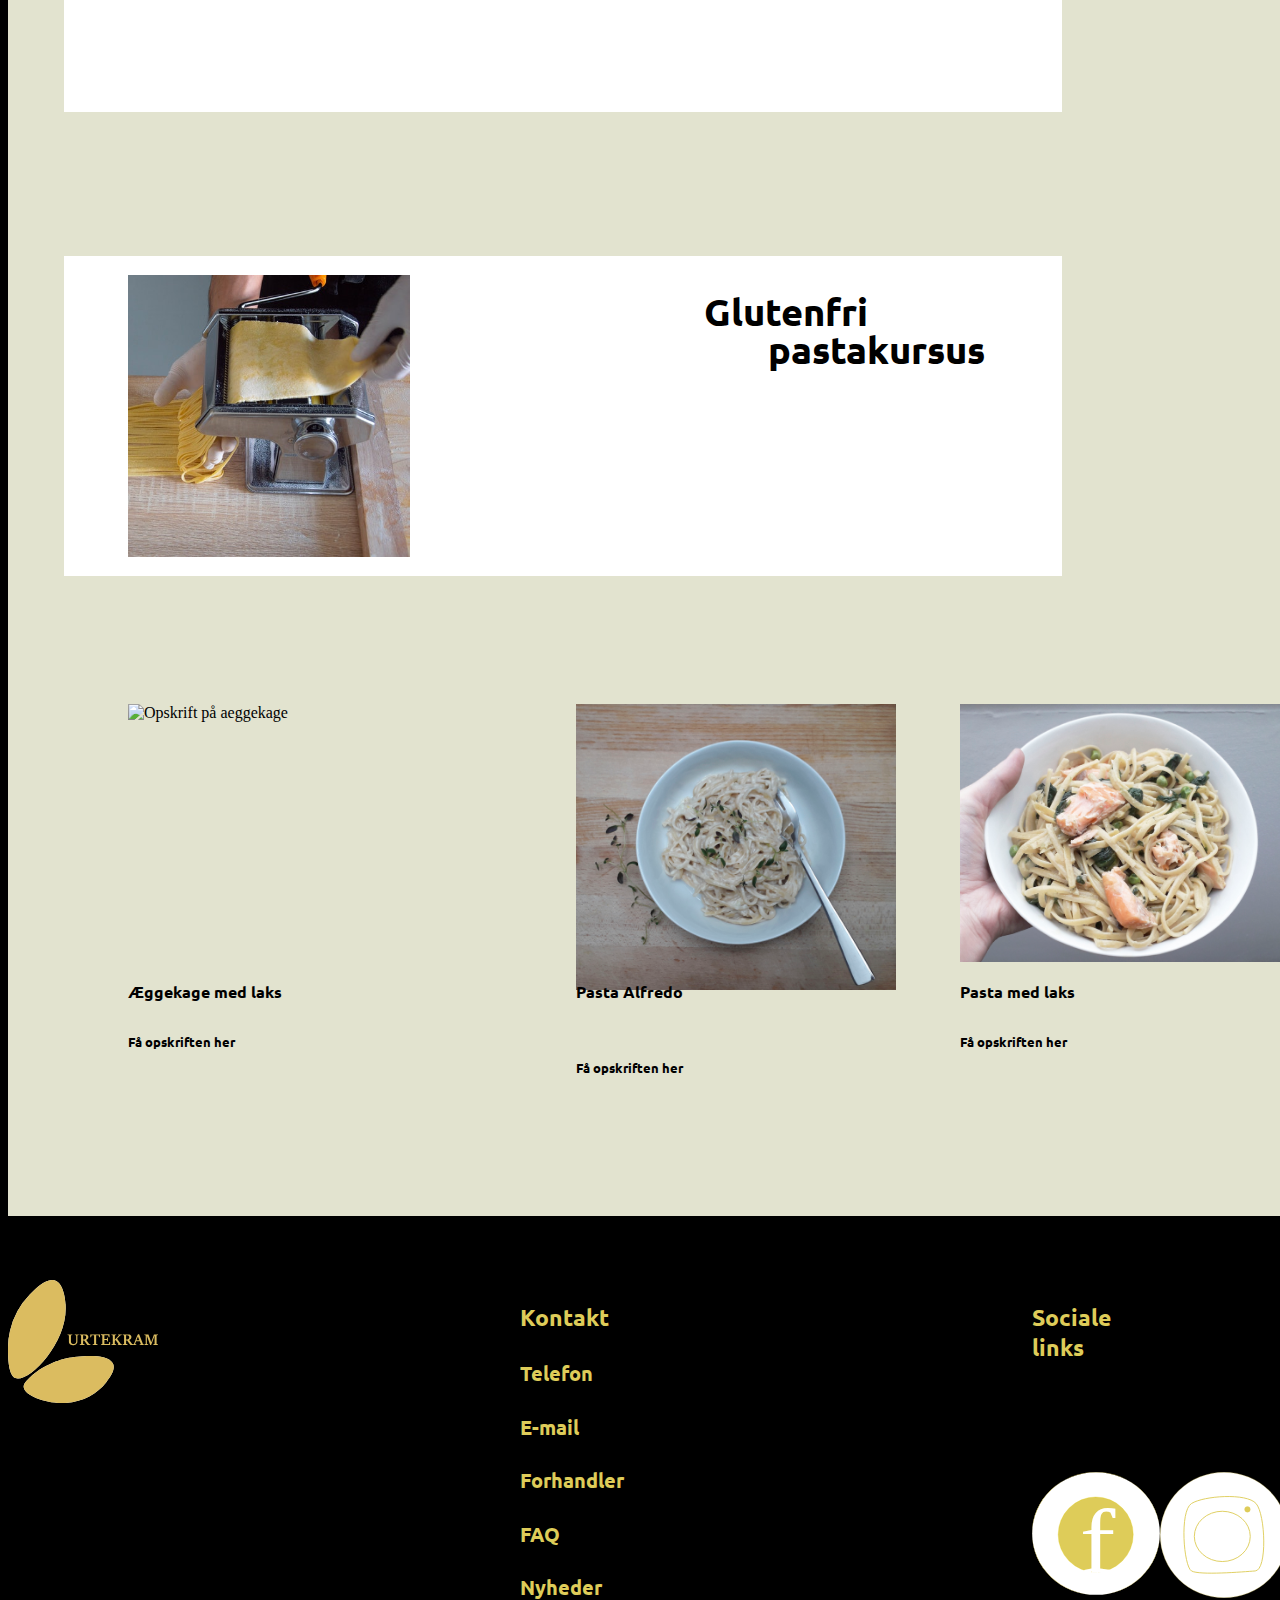
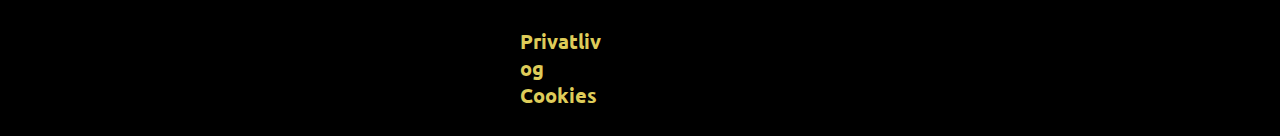
==== commit c5376959: "UpdateS5" ====
--- a/index.html
+++ b/index.html
@@ -125,13 +125,13 @@
 
 
 		<!-- Artikel -->
-		<div id="bordet">
+		<div id="bordet"></div>
 		<article id="Fettuccine">
 			<p id="em">Her hos Urtekram elsker vi pasta,</p>
 			<p id="overraskelse">og det kan ikke komme som nogle overraskelse,
 				at der tit i løbet af vores uge kommer pasta på bordet.</p>
 		</article>
-	</div>
+
 
 		<!-- Kogebog -->
 		<section class="a">
--- a/css/style.css
+++ b/css/style.css
@@ -566,7 +566,312 @@
 }
 
 
-
 img {
   max-width: 100%,
 }
+
+#logotop {
+  width: 10vw;
+  position: absolute;
+  left: 0;
+  top: 0;
+  z-index: 2;
+}
+
+#hvid {
+  background-color: #e2e3cf;
+  top: 20vw;
+  width: 102%;
+  height: 200vw;
+  position: absolute;
+}
+
+#blaa {
+  background-color: #0d2954;
+  top: 30vw;
+  width: 80%;
+  left: 5vw;
+  height: 50vw;
+  position: absolute;
+  z-index: 1;
+}
+
+#bordet {
+  background-color: white;
+  top:5vw;
+  width:35%
+  left:5vw;
+  height:25vw;
+  position: absolute;
+  z-index: 5;
+}
+
+#Mockup {
+  width: 35vw;
+  position: absolute;
+  top:38vw;
+  left: 10vw;
+  z-index: 2;
+}
+
+#Fettuccine {
+  position: absolute;
+  width: 35vw;
+  left:46vw;
+  color: white;
+  z-index: 2;
+  top:45vw;
+}
+
+
+#em {
+  position: absolute;
+  left:1vw;
+  top:0.5vw;
+  font-family: var(--font);
+  font-size: 2vw;
+}
+
+#overraskelse {
+  position: absolute;
+  left:1vw;
+  font-family: var(--font);
+  font-size: 2vw;
+  top:2.5vw;
+}
+
+.Minbog {
+  width: 65vw;
+  position: absolute;
+  background: white;
+  left: 5vw;
+  top: 110vw;
+  padding-left: 8vw;
+  padding-right: 5vw;
+  padding-bottom: 12vw;
+
+}
+
+#Kogebog {
+  width:20vw;
+  position: absolute;
+  left:50vw;
+  z-index: 2;
+}
+
+
+#Glutenfri {
+  position: absolute;
+  width:78vw;
+  background-color: white;
+  left: 5vw;
+  top: 145vw;
+  padding-bottom: 25vw;
+}
+
+#Gluten {
+  position: absolute;
+  width: 22vw;
+  left:5vw;
+  top: 1.5vw;
+}
+
+#gk {
+  position: absolute;
+  left:50vw;
+  font-family: var(--font);
+  font-size: 3vw;
+}
+
+
+#kur {
+  position: absolute;
+  left:55vw;
+  top: 3vw;
+  font-family: var(--font);
+  font-size: 3vw;
+}
+
+
+#para {
+font-family: var(--font);
+}
+
+#nyt {
+  width: 20vw;
+    z-index: 2;
+}
+
+#mine {
+  position: absolute;
+  width:20vw;
+  left:75vw;
+  top:0vw;
+  z-index: 2;
+}
+
+#laks {
+  position: absolute;
+  width:25vw;
+  top:180vw;
+  left:10vw;
+    z-index: 2;
+}
+
+#alfredo {
+  position: absolute;
+  width:25vw;
+  left:45vw;
+  top:180vw;
+    z-index: 2;
+}
+
+#pastalaks {
+  position: absolute;
+  width:25vw;
+  top:180vw;
+  left:75vw;
+    z-index: 2;
+}
+
+#teasertekst2 {
+  position: absolute;
+  font-family: var(--font);
+  color: black;
+  top: 200vw;
+  left: 10vw;
+  z-index: 5;
+}
+
+
+#her {
+  position: absolute;
+  font-family: var(--font);
+  color: black;
+  top: 204vw;
+  left:10vw;
+}
+
+#her:hover {
+  transform: scale(1.1);
+}
+
+
+
+
+#teasertekst1 {
+    position: absolute;
+    font-family: var(--font);
+    color: black;
+    top: 200vw;
+    left: 45vw;
+    z-index: 5;
+}
+
+#her1 {
+  position: absolute;
+  font-family: var(--font);
+  color: black;
+  top: 206vw;
+  left:45vw;
+}
+
+#her1:hover {
+  transform: scale(1.1);
+}
+
+#teasertekst3 {
+  position: absolute;
+  font-family: var(--font);
+  color: black;
+  top: 200vw;
+  left: 75vw;
+  z-index: 5;
+}
+
+#her3 {
+  position: absolute;
+  font-family: var(--font);
+  color: black;
+  top: 204vw;
+  left:75vw;
+}
+
+#her3:hover {
+  transform: scale(1.1);
+}
+
+
+
+#logobund {
+  position: absolute;
+  margin-top: 25vw;
+  width: 150px;
+  top: -40vw;
+  z-index: 2;
+}
+
+#facebook {
+  position: absolute;
+  width: 10vw;
+  left:80vw;
+    z-index: 2;
+}
+
+#instagram {
+  position: absolute;
+  width: 10vw;
+  left: 90vw;
+    z-index: 2;
+}
+
+
+.livretter {
+  background-color: grey;
+  color:black;
+  padding:30px;
+  height:50px;
+  display:flex;
+  flex-direction: column;
+    z-index: 2;
+}
+
+.livretter {
+  background: white;
+  margin: auto;
+  width: 100px;
+    z-index: 2;
+}
+
+.top{
+  background: black;
+}
+
+.footer {
+  position: absolute;
+  top: 240vw;
+  background: black;
+  font-size: 20px;
+}
+
+#links {
+  position:absolute;
+  font-family: var(--font);
+  color: #decc59;
+  top: -15vw;
+  left: 80vw;
+  z-index: 5;
+
+}
+
+#kontakt {
+  position: absolute;
+  font-family: var(--font);
+  color: #decc59;
+  left:40vw;
+  top: -15vw;
+}
+
+h2 {
+    font-family: var(--font);
+}
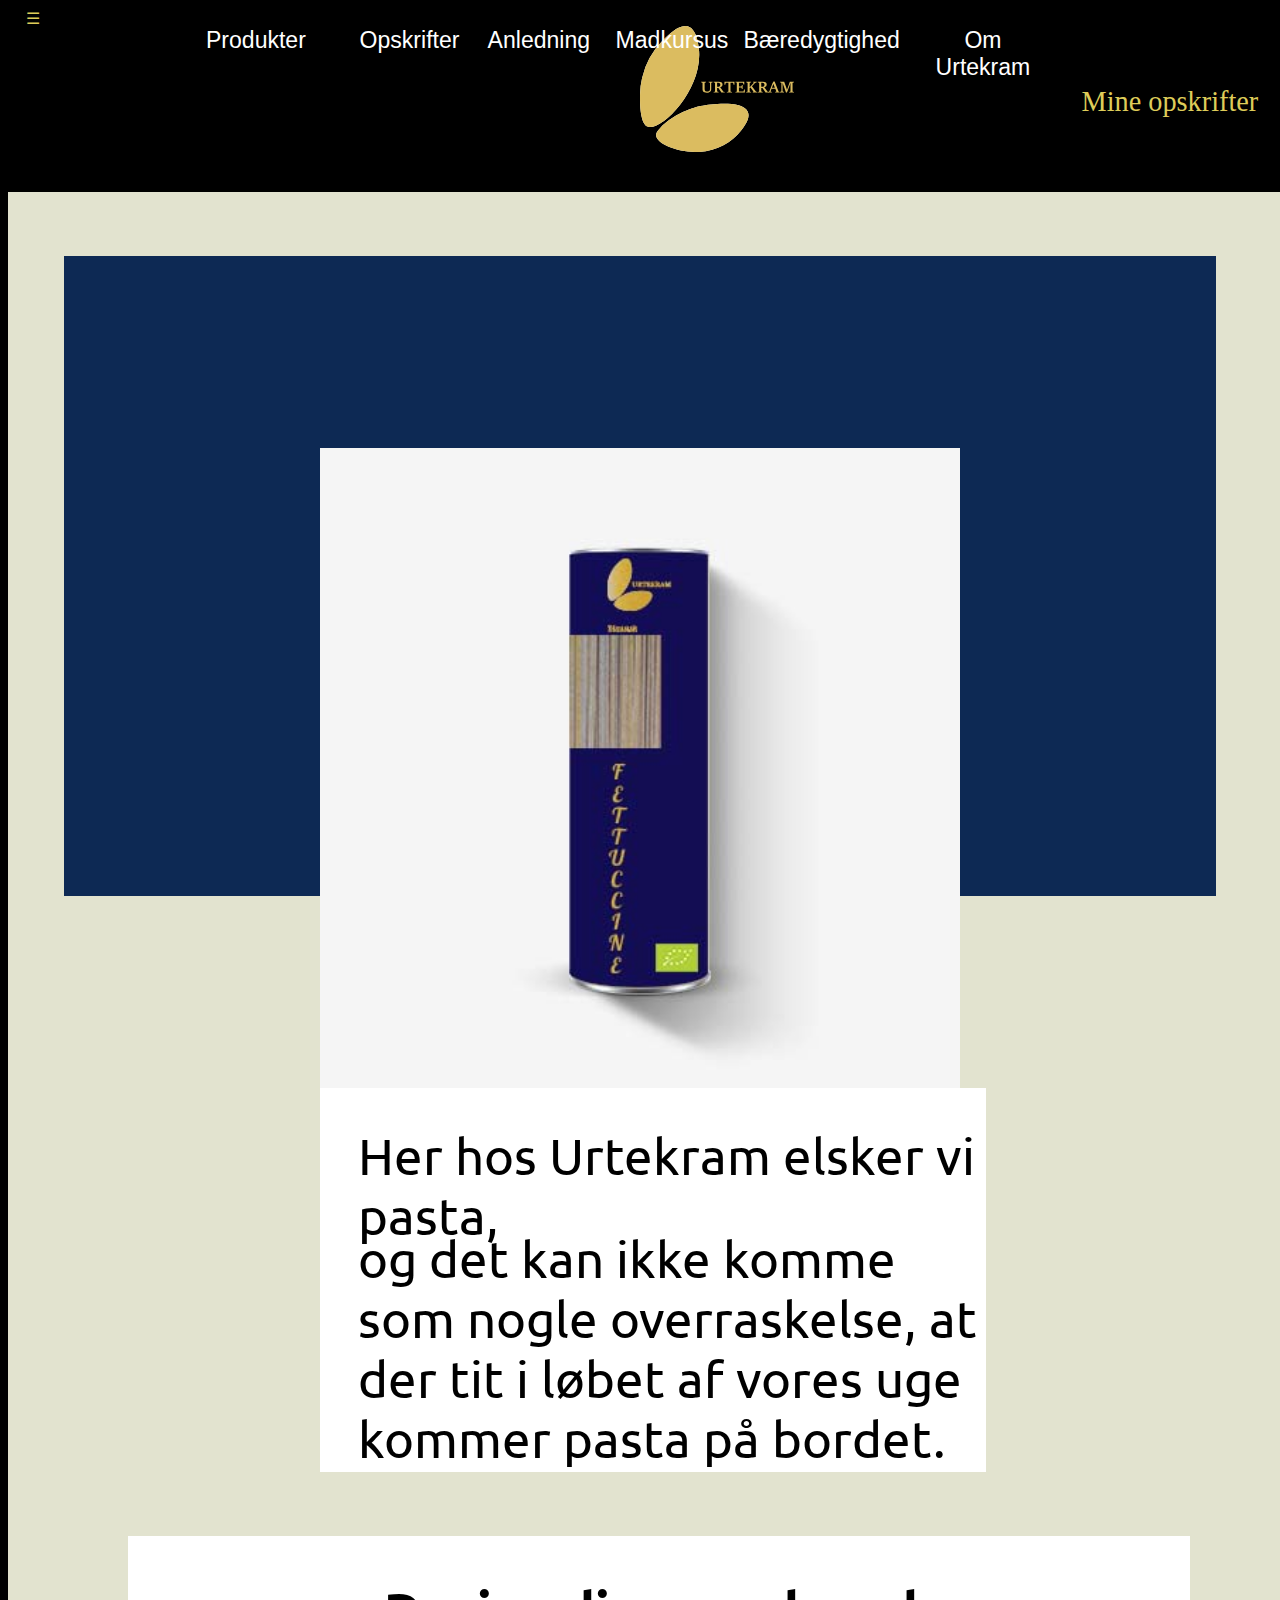
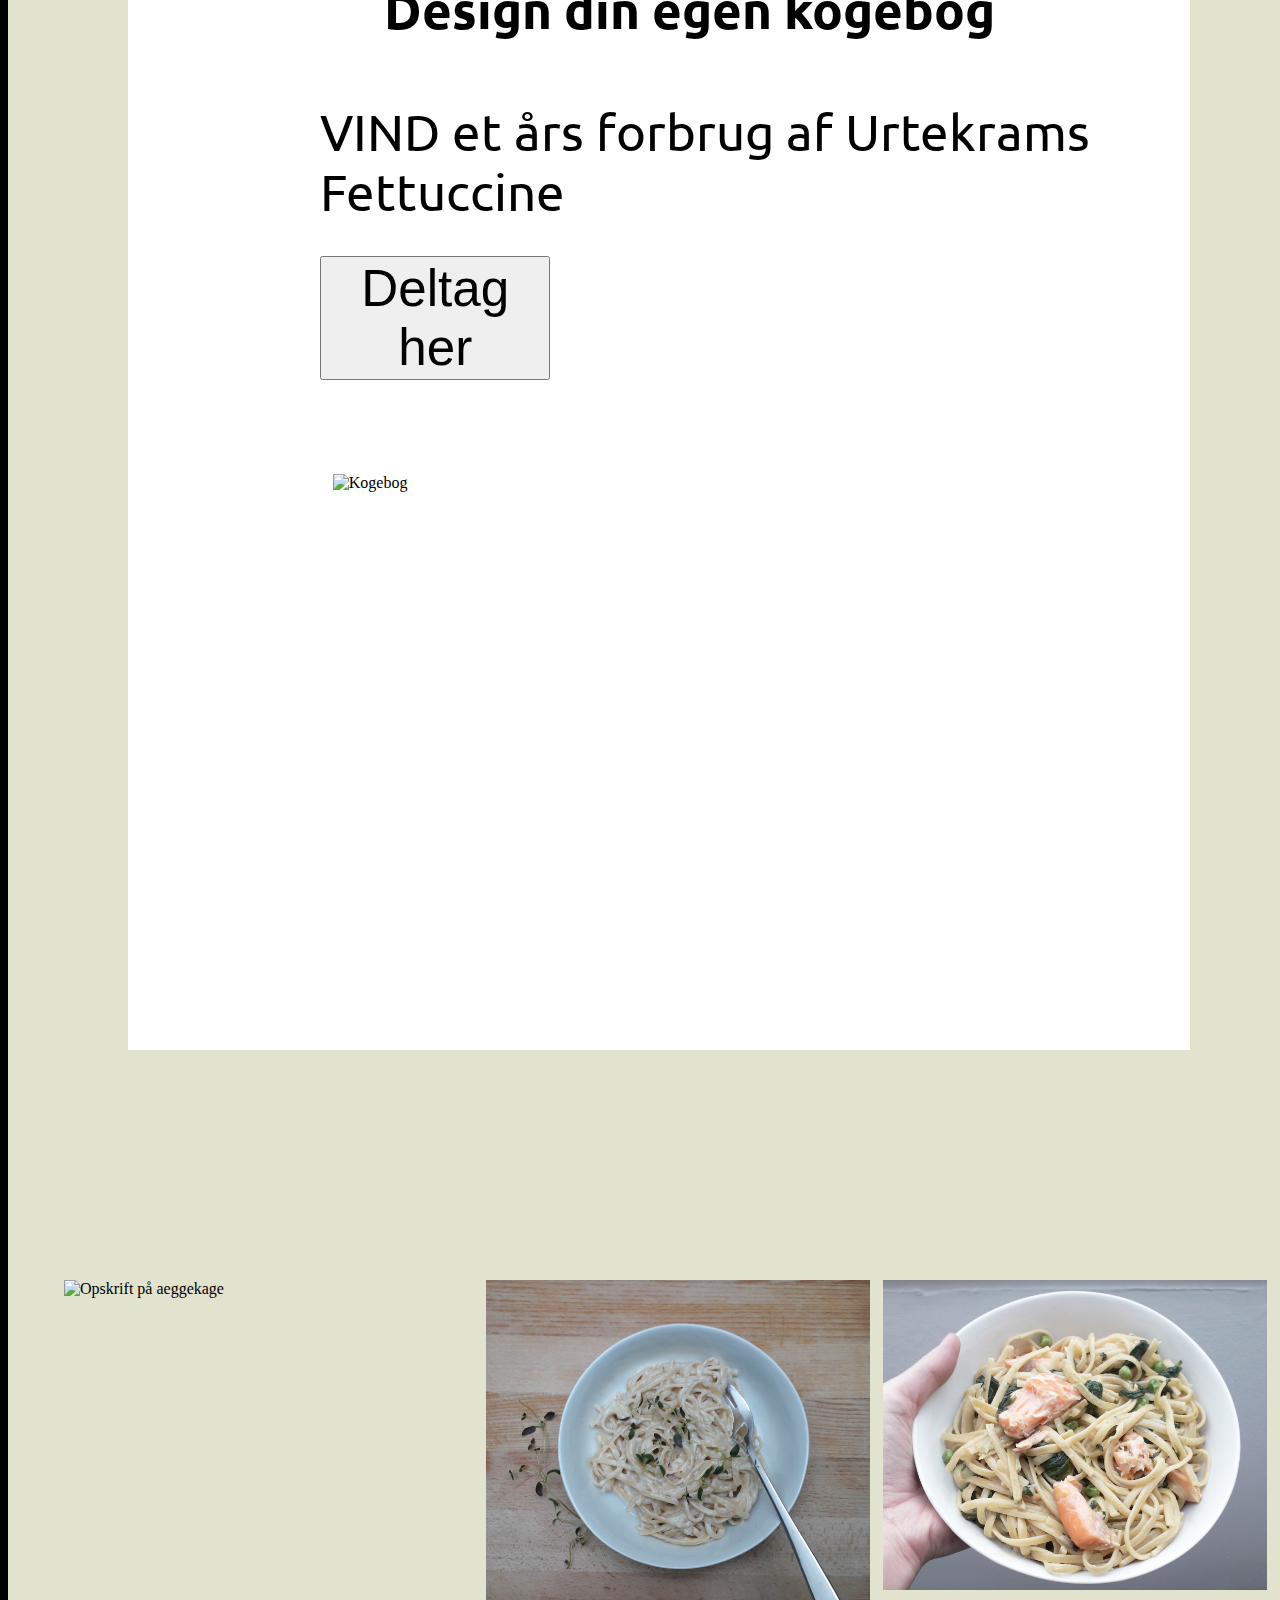
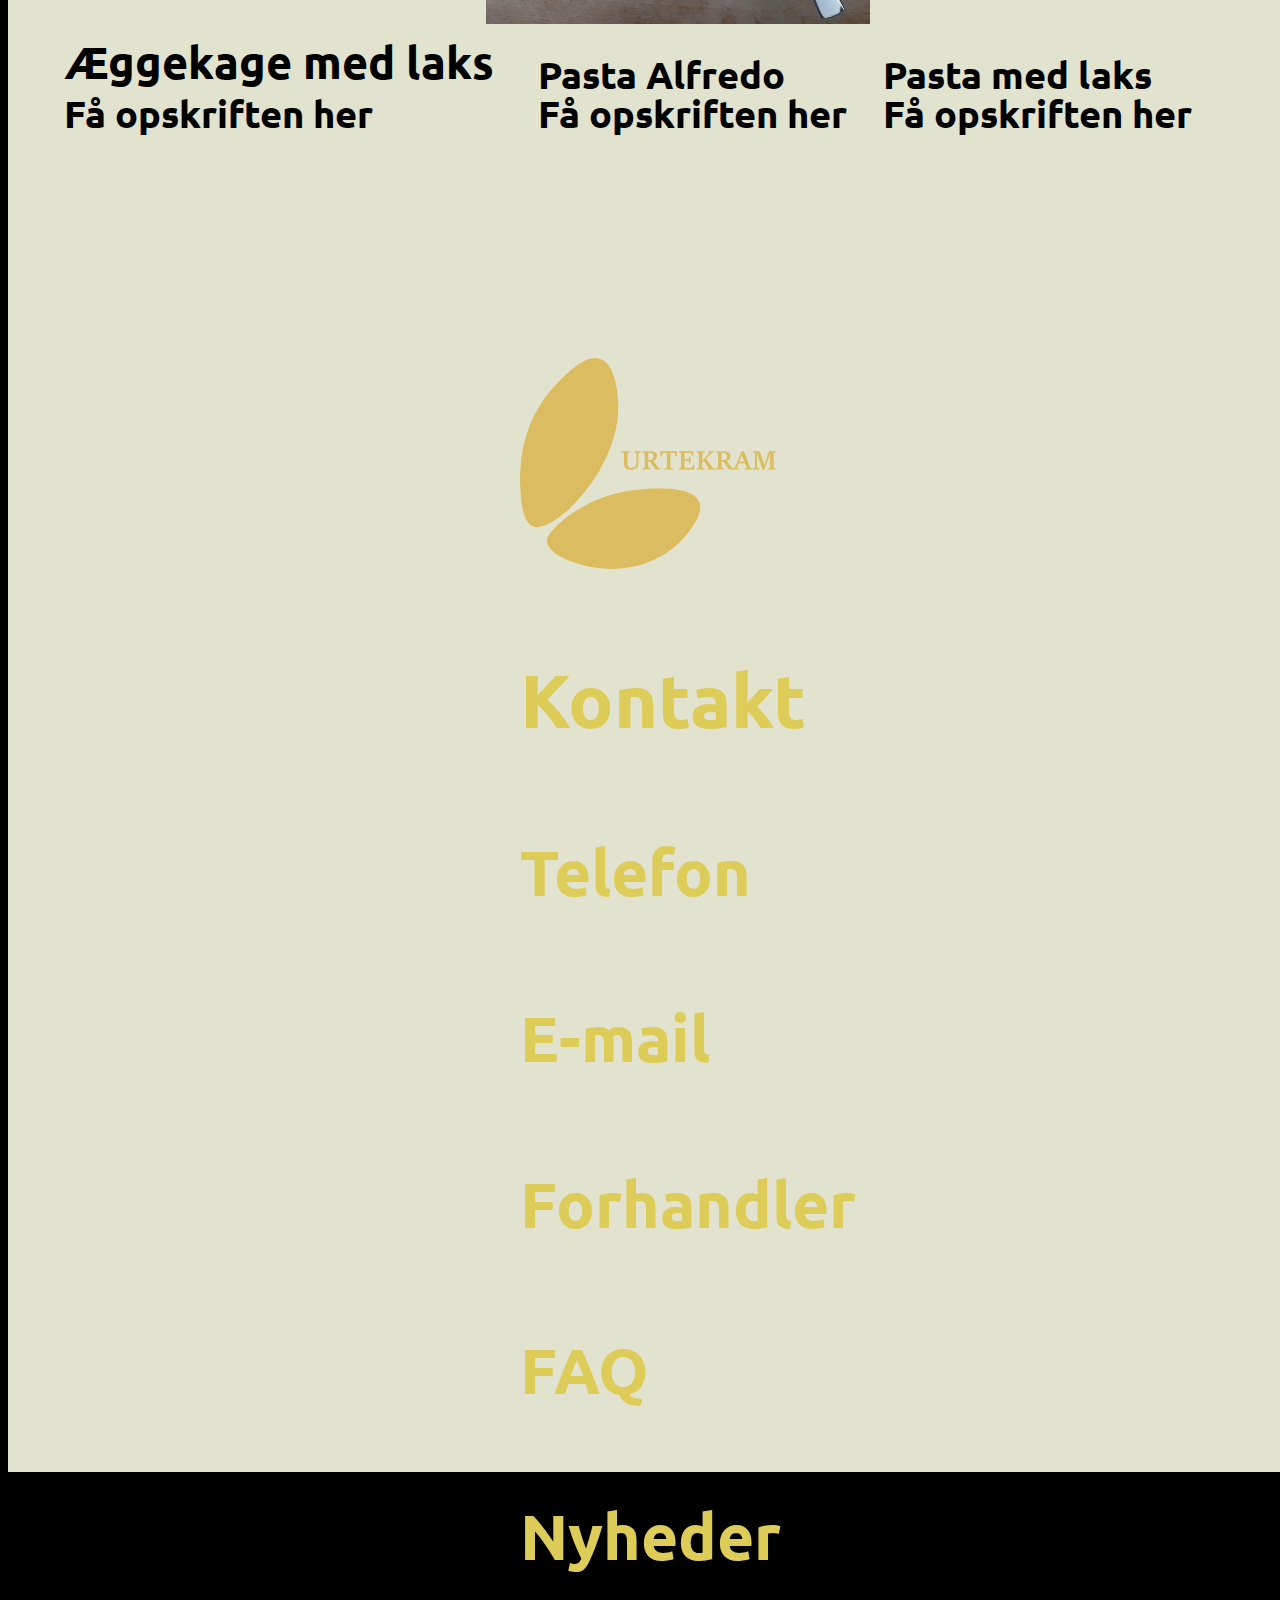
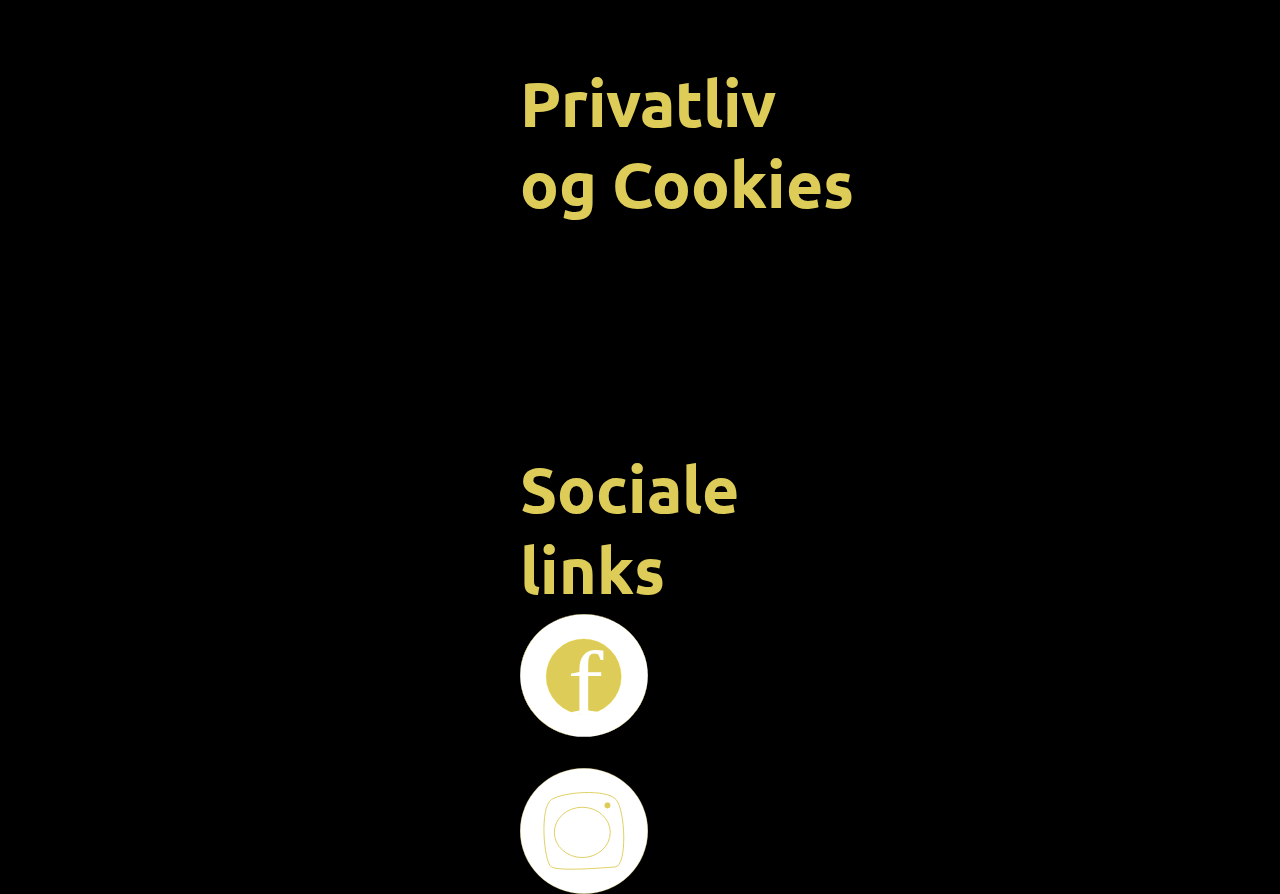
==== commit b09c4049: "UpdateS7" ====
--- a/index.html
+++ b/index.html
@@ -7,7 +7,7 @@
 	<title>Urtekram</title>
 	<meta name="author" content="Your Name">
 	<meta name="description" content="Example">
-	<meta name="keywords" content="Urtekram, pasta, Fettuccine">
+	<meta name="keywords" content="Urtekram, Urtekram fettuccine, pasta, Fettuccine">
 	<meta name="viewport" content="width=device-width, initial-scale=1.0">
 	<link rel="stylesheet" href="css/style.css">
 
@@ -100,8 +100,7 @@
 	<!-- burgermenu -->
 
 	<div class="burgermenu">
-		<input id="dropdown" class="Tryk" type="checkbox">
-		<label for="dropdown" class="dropdownnavbar"> ☰ </label>
+		<label for="dropdown" class="dropdownbar"> ☰ </label>
 	</div>
 
 
@@ -141,7 +140,7 @@
 					<img src="image/Minkogebog.JPG" alt="Kogebog" id="Kogebog">
 				</picture>
 				<p id="para">
-					VIND et års forbrug af Urtekrams Fettuccine<br><br>
+					VIND et års forbrug af Urtekrams Fettuccine<p>
 					<button class="deltag">Deltag her</button>
 				</p>
 			</article>
--- a/css/style.css
+++ b/css/style.css
@@ -252,16 +252,16 @@
 
 #bordet {
   background-color: white;
-  top:5vw;
-  width:35%
-  left:5vw;
-  height:25vw;
-  position: absolute;
-  z-index: 5;
+  top:85vw;
+  width:52%;
+  left:25vw;
+  height:30vw;
+  position: absolute;
+  z-index: 1;
 }
 
 #Mockup {
-  width: 35vw;
+  width: 40vw;
   position: absolute;
   top:38vw;
   left: 10vw;
@@ -546,16 +546,18 @@
 
 /*mobil*/
 
-@media only screen and (max width:480px) {
-
-.menu {
-  dropdown: none;
-  dropdown2: none;
-  dropdown3: none;
-  dropdown4: none;
-  dropdown5: none;
-  dropdown6: none;
-}
+@media only screen and (max width:480px)
+
+
+.dropbtn {
+  dropdown:none;
+}
+
+.dropdown-content {
+  content: none;
+}
+
+
 
 .burgermenu {
 position: absolute;
@@ -563,193 +565,214 @@
 border: none;
 Display: block;
 margin-top: 0.3em;
-}
-
-
-img {
-  max-width: 100%,
-}
+left:2vw;
+width: 20vw;
+top:0.3vw;
+z-index: 2;
+}
+
+
 
 #logotop {
-  width: 10vw;
-  position: absolute;
-  left: 0;
-  top: 0;
+  width: 12vw;
+  position: absolute;
+  left: 50vw;
+  top: 2vw;
+  z-index: 2;
+}
+
+#mine {
+  position: absolute;
+  width:30vw;
+  left:70vw;
+  top:3vw;
   z-index: 2;
 }
 
 #hvid {
   background-color: #e2e3cf;
-  top: 20vw;
-  width: 102%;
-  height: 200vw;
+  top: 15vw;
+  width: 110%;
+  height: 350vw;
   position: absolute;
 }
 
 #blaa {
   background-color: #0d2954;
-  top: 30vw;
-  width: 80%;
+  top: 20vw;
+  width: 90%;
   left: 5vw;
   height: 50vw;
   position: absolute;
   z-index: 1;
 }
 
-#bordet {
-  background-color: white;
-  top:5vw;
-  width:35%
-  left:5vw;
-  height:25vw;
-  position: absolute;
-  z-index: 5;
-}
 
 #Mockup {
-  width: 35vw;
-  position: absolute;
-  top:38vw;
+  width: 50vw;
+  position: absolute;
+  top:35vw;
+  left: 25vw;
+  z-index: 2;
+}
+
+#Fettuccine {
+  position: absolute;
+  width: 10vw;
+  left:25vw;
+  color: white;
+  z-index: 2;
+  top:44vw;
+}
+
+
+#em {
+  position: absolute;
+  left:3vw;
+  top:40vw;
+  font-family: var(--font);
+  font-size: 4vw;
+  color: black;
+  width: 50vw;
+}
+
+#overraskelse {
+  position: absolute;
+  left:3vw;
+  font-family: var(--font);
+  font-size: 4vw;
+  top:48vw;
+  color: black;
+  width: 50vw;
+}
+
+.Minbog {
+  width: 70%;
+  position: absolute;
+  background: white;
   left: 10vw;
-  z-index: 2;
-}
-
-#Fettuccine {
-  position: absolute;
-  width: 35vw;
-  left:46vw;
-  color: white;
-  z-index: 2;
-  top:45vw;
-}
-
-
-#em {
-  position: absolute;
-  left:1vw;
-  top:0.5vw;
-  font-family: var(--font);
-  font-size: 2vw;
-}
-
-#overraskelse {
-  position: absolute;
-  left:1vw;
-  font-family: var(--font);
-  font-size: 2vw;
-  top:2.5vw;
-}
-
-.Minbog {
-  width: 65vw;
-  position: absolute;
-  background: white;
-  left: 5vw;
-  top: 110vw;
+  top: 120vw;
+  height: 75vw;
   padding-left: 8vw;
   padding-right: 5vw;
-  padding-bottom: 12vw;
+
+}
+
+#design {
+  position:absolute;
+  font-family: var(--font);
+  font-size: 4vw;
+  left: 20vw;
+}
+
+#para {
+position: absolute;
+font-family: var(--font);
+font-size: 4vw;
+top:9vw;
+left:15vw;
+
+}
+
+.deltag {
+  position: absolute;
+  top:25vw;
+  width: 18vw;
+  font-size: 4vw;
+  left:15vw;
 
 }
 
 #Kogebog {
-  width:20vw;
-  position: absolute;
-  left:50vw;
+  width:50vw;
+  position: absolute;
+  top: 42vw;
+  left:16vw;
   z-index: 2;
 }
 
 
 #Glutenfri {
   position: absolute;
-  width:78vw;
+  width:12vw;
   background-color: white;
   left: 5vw;
-  top: 145vw;
-  padding-bottom: 25vw;
+  top: 52vw;
+  padding-bottom: 6vw;
 }
 
 #Gluten {
   position: absolute;
-  width: 22vw;
+  width: 5vw;
+  left:2vw;
+  top: 1vw;
+}
+
+#gk {
+  position: absolute;
+  left:12vw;
+  font-family: var(--font);
+  font-size: 1vw;
+}
+
+
+#kur {
+  position: absolute;
+  left:14vw;
+  top: 1vw;
+  font-family: var(--font);
+  font-size: 1vw;
+}
+
+
+#nyt {
+  width: 10vw;
+    z-index: 2;
+}
+
+
+#laks {
+  position: absolute;
+  width:30vw;
+  top:225vw;
   left:5vw;
-  top: 1.5vw;
-}
-
-#gk {
-  position: absolute;
-  left:50vw;
+    z-index: 2;
+}
+
+#alfredo {
+  position: absolute;
+  width:30vw;
+  left:38vw;
+  top:225vw;
+    z-index: 2;
+}
+
+#pastalaks {
+  position: absolute;
+  width:30vw;
+  top:225vw;
+  left:69vw;
+    z-index: 2;
+}
+
+#teasertekst2 {
+  position: absolute;
+  font-family: var(--font);
+  font-size: 3.5vw;
+  color: black;
+  top: 248vw;
+  left: 5vw;
+  z-index: 5;
+}
+
+
+#her {
+  position: absolute;
   font-family: var(--font);
   font-size: 3vw;
-}
-
-
-#kur {
-  position: absolute;
-  left:55vw;
-  top: 3vw;
-  font-family: var(--font);
-  font-size: 3vw;
-}
-
-
-#para {
-font-family: var(--font);
-}
-
-#nyt {
-  width: 20vw;
-    z-index: 2;
-}
-
-#mine {
-  position: absolute;
-  width:20vw;
-  left:75vw;
-  top:0vw;
-  z-index: 2;
-}
-
-#laks {
-  position: absolute;
-  width:25vw;
-  top:180vw;
-  left:10vw;
-    z-index: 2;
-}
-
-#alfredo {
-  position: absolute;
-  width:25vw;
-  left:45vw;
-  top:180vw;
-    z-index: 2;
-}
-
-#pastalaks {
-  position: absolute;
-  width:25vw;
-  top:180vw;
-  left:75vw;
-    z-index: 2;
-}
-
-#teasertekst2 {
-  position: absolute;
-  font-family: var(--font);
-  color: black;
-  top: 200vw;
-  left: 10vw;
-  z-index: 5;
-}
-
-
-#her {
-  position: absolute;
-  font-family: var(--font);
-  color: black;
-  top: 204vw;
-  left:10vw;
+  color: black;
+  top: 252vw;
+  left:5vw;
 }
 
 #her:hover {
@@ -762,18 +785,20 @@
 #teasertekst1 {
     position: absolute;
     font-family: var(--font);
+    font-size: 3vw;
     color: black;
-    top: 200vw;
-    left: 45vw;
+    top: 250vw;
+    left: 42vw;
     z-index: 5;
 }
 
 #her1 {
   position: absolute;
   font-family: var(--font);
-  color: black;
-  top: 206vw;
-  left:45vw;
+  font-size: 3vw;
+  color: black;
+  top: 252vw;
+  left:42vw;
 }
 
 #her1:hover {
@@ -783,18 +808,20 @@
 #teasertekst3 {
   position: absolute;
   font-family: var(--font);
-  color: black;
-  top: 200vw;
-  left: 75vw;
+  font-size: 3vw;
+  color: black;
+  top: 250vw;
+  left: 69vw;
   z-index: 5;
 }
 
 #her3 {
   position: absolute;
   font-family: var(--font);
-  color: black;
-  top: 204vw;
-  left:75vw;
+  font-size: 3vw;
+  color: black;
+  top: 252vw;
+  left:69vw;
 }
 
 #her3:hover {
@@ -804,44 +831,29 @@
 
 
 #logobund {
-  position: absolute;
-  margin-top: 25vw;
-  width: 150px;
-  top: -40vw;
+  width: 20vw;
+  position: absolute;
+  left: 40vw;
+  top: 238vw;
   z-index: 2;
 }
 
 #facebook {
   position: absolute;
   width: 10vw;
-  left:80vw;
-    z-index: 2;
+  left:40vw;
+    z-index: 2;
+    top:408vw;
 }
 
 #instagram {
   position: absolute;
-  width: 10vw;
-  left: 90vw;
-    z-index: 2;
-}
-
-
-.livretter {
-  background-color: grey;
-  color:black;
-  padding:30px;
-  height:50px;
-  display:flex;
-  flex-direction: column;
-    z-index: 2;
-}
-
-.livretter {
-  background: white;
-  margin: auto;
-  width: 100px;
-    z-index: 2;
-}
+  width:10 vw;
+  left: 40vw;
+    z-index: 2;
+    top:420vw;
+}
+
 
 .top{
   background: black;
@@ -849,17 +861,18 @@
 
 .footer {
   position: absolute;
-  top: 240vw;
+  top: 15vw;
   background: black;
-  font-size: 20px;
+  font-size: 5px;
 }
 
 #links {
   position:absolute;
   font-family: var(--font);
+  font-size: 5vw;
   color: #decc59;
-  top: -15vw;
-  left: 80vw;
+  top: 390vw;
+  left: 40vw;
   z-index: 5;
 
 }
@@ -867,9 +880,10 @@
 #kontakt {
   position: absolute;
   font-family: var(--font);
+  font-size: 5vw;
   color: #decc59;
   left:40vw;
-  top: -15vw;
+  top: 280vw;
 }
 
 h2 {
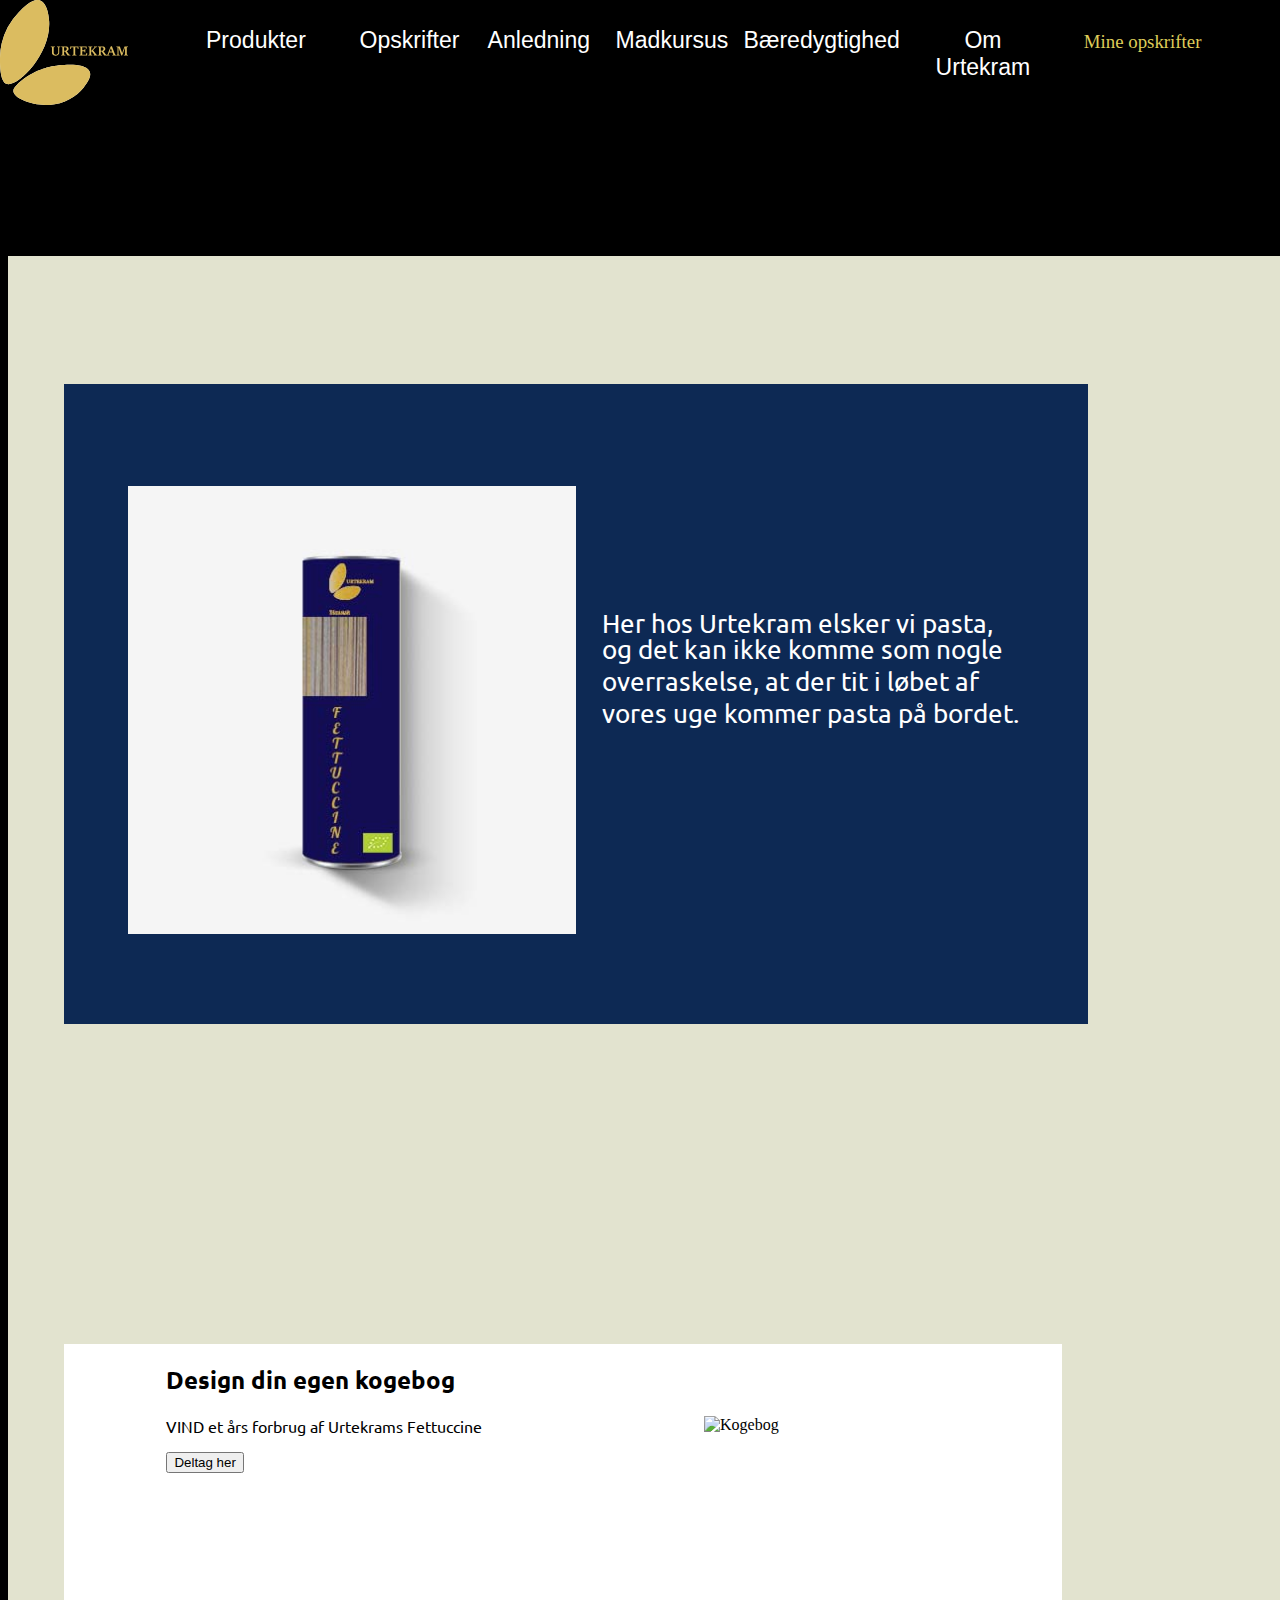
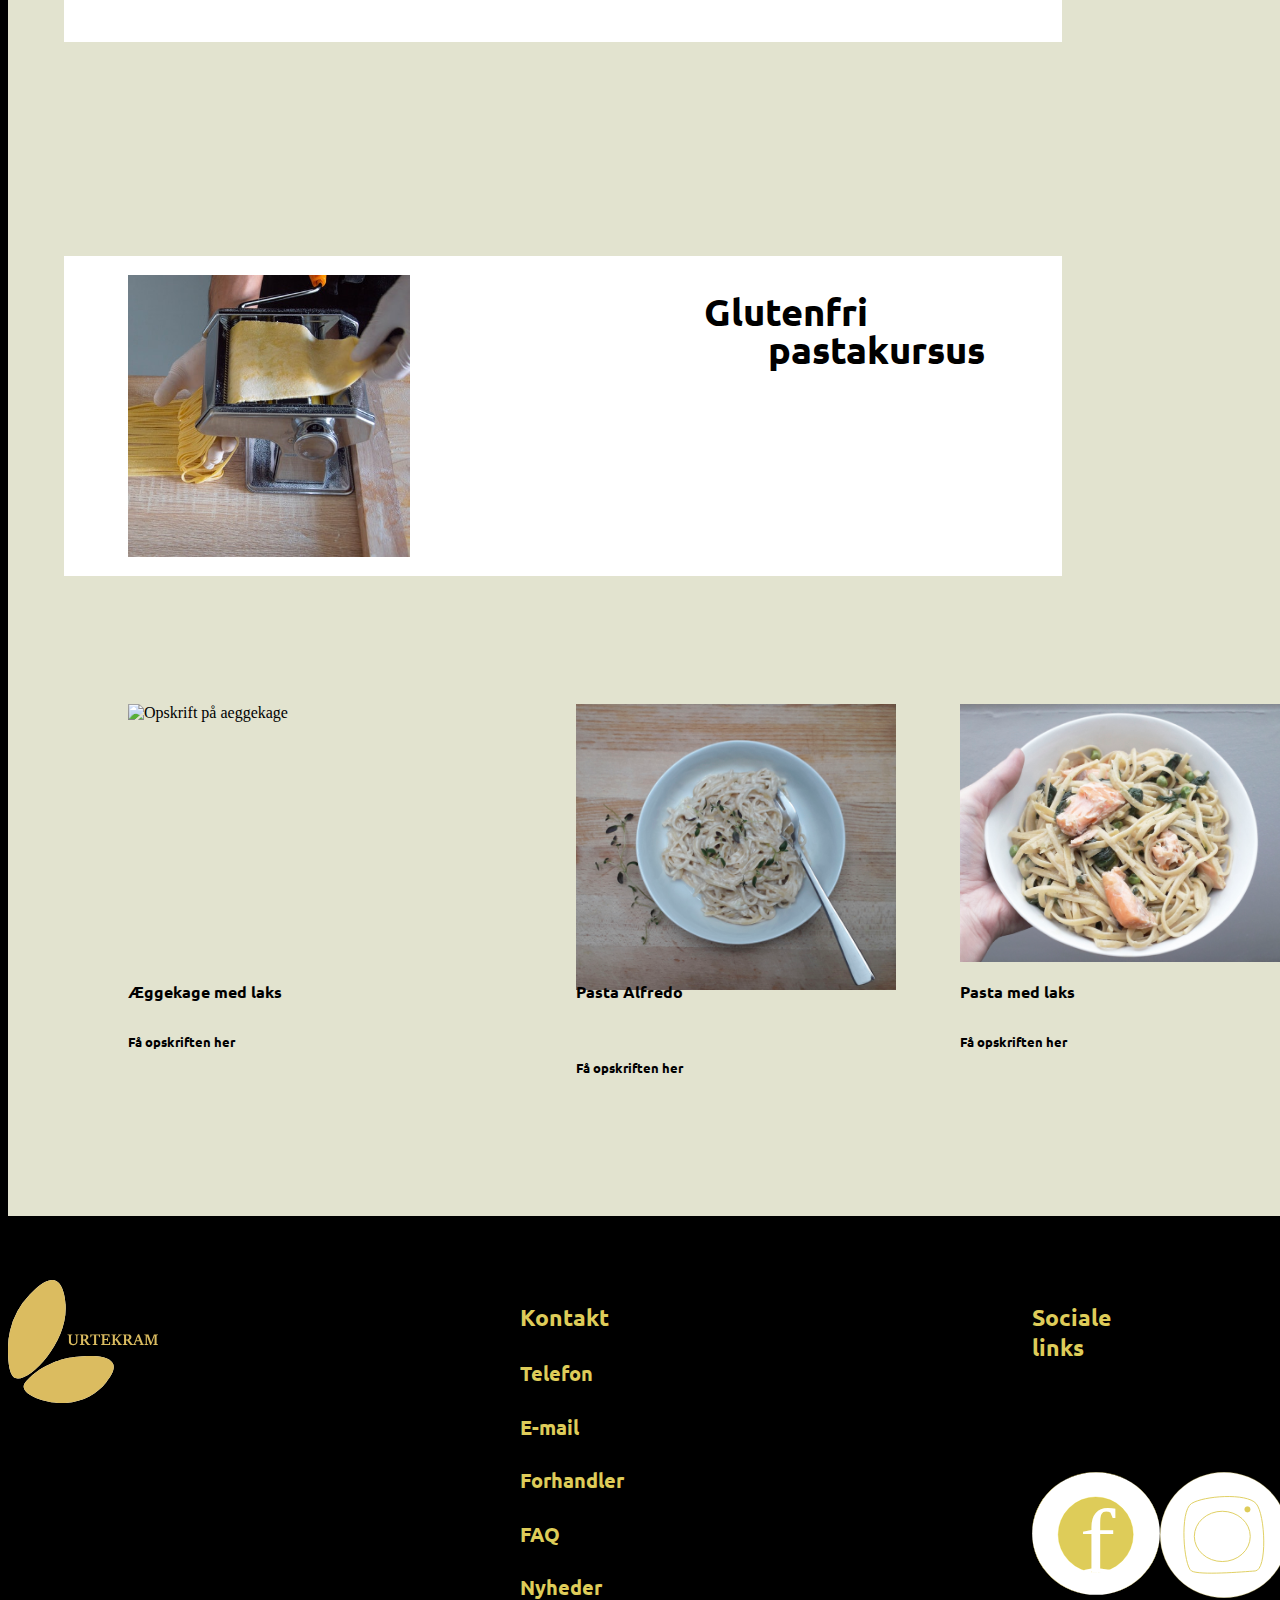
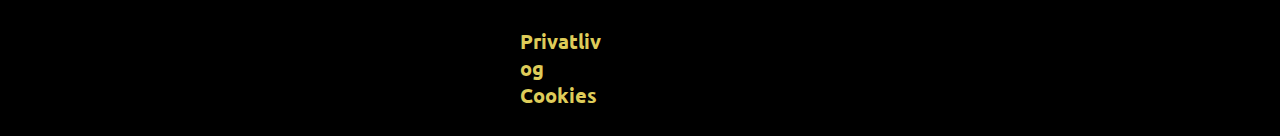
==== commit a330a9e3: "updateS14" ====
--- a/index.html
+++ b/index.html
@@ -10,6 +10,7 @@
 	<meta name="keywords" content="Urtekram, Urtekram fettuccine, pasta, Fettuccine">
 	<meta name="viewport" content="width=device-width, initial-scale=1.0">
 	<link rel="stylesheet" href="css/style.css">
+	<link rel="stylesheet" href="css/style6.css">
 
 	<!--ikon i faneblad / browser -->
 	<link rel="icon" type="image/x-icon" href="image/Urtekramlogo.svg" />
@@ -100,7 +101,7 @@
 	<!-- burgermenu -->
 
 	<div class="burgermenu">
-		<label for="dropdown" class="dropdownbar"> ☰ </label>
+		<label id="dropdown" class="dropdownbar"> ☰ </label>
 	</div>
 
 
--- a/css/style.css
+++ b/css/style.css
@@ -219,7 +219,7 @@
 }
 
 .burgermenu {
-  dropdown: none;
+
 }
 
 
@@ -250,18 +250,10 @@
   z-index: 1;
 }
 
-#bordet {
-  background-color: white;
-  top:85vw;
-  width:52%;
-  left:25vw;
-  height:30vw;
-  position: absolute;
-  z-index: 1;
-}
+
 
 #Mockup {
-  width: 40vw;
+  width: 35vw;
   position: absolute;
   top:38vw;
   left: 10vw;
@@ -299,7 +291,7 @@
   position: absolute;
   background: white;
   left: 5vw;
-  top: 110vw;
+  top: 105vw;
   padding-left: 8vw;
   padding-right: 5vw;
   padding-bottom: 12vw;
@@ -542,350 +534,3 @@
 h2 {
     font-family: var(--font);
 }
-
-
-/*mobil*/
-
-@media only screen and (max width:480px)
-
-
-.dropbtn {
-  dropdown:none;
-}
-
-.dropdown-content {
-  content: none;
-}
-
-
-
-.burgermenu {
-position: absolute;
-color: #decc59;
-border: none;
-Display: block;
-margin-top: 0.3em;
-left:2vw;
-width: 20vw;
-top:0.3vw;
-z-index: 2;
-}
-
-
-
-#logotop {
-  width: 12vw;
-  position: absolute;
-  left: 50vw;
-  top: 2vw;
-  z-index: 2;
-}
-
-#mine {
-  position: absolute;
-  width:30vw;
-  left:70vw;
-  top:3vw;
-  z-index: 2;
-}
-
-#hvid {
-  background-color: #e2e3cf;
-  top: 15vw;
-  width: 110%;
-  height: 350vw;
-  position: absolute;
-}
-
-#blaa {
-  background-color: #0d2954;
-  top: 20vw;
-  width: 90%;
-  left: 5vw;
-  height: 50vw;
-  position: absolute;
-  z-index: 1;
-}
-
-
-#Mockup {
-  width: 50vw;
-  position: absolute;
-  top:35vw;
-  left: 25vw;
-  z-index: 2;
-}
-
-#Fettuccine {
-  position: absolute;
-  width: 10vw;
-  left:25vw;
-  color: white;
-  z-index: 2;
-  top:44vw;
-}
-
-
-#em {
-  position: absolute;
-  left:3vw;
-  top:40vw;
-  font-family: var(--font);
-  font-size: 4vw;
-  color: black;
-  width: 50vw;
-}
-
-#overraskelse {
-  position: absolute;
-  left:3vw;
-  font-family: var(--font);
-  font-size: 4vw;
-  top:48vw;
-  color: black;
-  width: 50vw;
-}
-
-.Minbog {
-  width: 70%;
-  position: absolute;
-  background: white;
-  left: 10vw;
-  top: 120vw;
-  height: 75vw;
-  padding-left: 8vw;
-  padding-right: 5vw;
-
-}
-
-#design {
-  position:absolute;
-  font-family: var(--font);
-  font-size: 4vw;
-  left: 20vw;
-}
-
-#para {
-position: absolute;
-font-family: var(--font);
-font-size: 4vw;
-top:9vw;
-left:15vw;
-
-}
-
-.deltag {
-  position: absolute;
-  top:25vw;
-  width: 18vw;
-  font-size: 4vw;
-  left:15vw;
-
-}
-
-#Kogebog {
-  width:50vw;
-  position: absolute;
-  top: 42vw;
-  left:16vw;
-  z-index: 2;
-}
-
-
-#Glutenfri {
-  position: absolute;
-  width:12vw;
-  background-color: white;
-  left: 5vw;
-  top: 52vw;
-  padding-bottom: 6vw;
-}
-
-#Gluten {
-  position: absolute;
-  width: 5vw;
-  left:2vw;
-  top: 1vw;
-}
-
-#gk {
-  position: absolute;
-  left:12vw;
-  font-family: var(--font);
-  font-size: 1vw;
-}
-
-
-#kur {
-  position: absolute;
-  left:14vw;
-  top: 1vw;
-  font-family: var(--font);
-  font-size: 1vw;
-}
-
-
-#nyt {
-  width: 10vw;
-    z-index: 2;
-}
-
-
-#laks {
-  position: absolute;
-  width:30vw;
-  top:225vw;
-  left:5vw;
-    z-index: 2;
-}
-
-#alfredo {
-  position: absolute;
-  width:30vw;
-  left:38vw;
-  top:225vw;
-    z-index: 2;
-}
-
-#pastalaks {
-  position: absolute;
-  width:30vw;
-  top:225vw;
-  left:69vw;
-    z-index: 2;
-}
-
-#teasertekst2 {
-  position: absolute;
-  font-family: var(--font);
-  font-size: 3.5vw;
-  color: black;
-  top: 248vw;
-  left: 5vw;
-  z-index: 5;
-}
-
-
-#her {
-  position: absolute;
-  font-family: var(--font);
-  font-size: 3vw;
-  color: black;
-  top: 252vw;
-  left:5vw;
-}
-
-#her:hover {
-  transform: scale(1.1);
-}
-
-
-
-
-#teasertekst1 {
-    position: absolute;
-    font-family: var(--font);
-    font-size: 3vw;
-    color: black;
-    top: 250vw;
-    left: 42vw;
-    z-index: 5;
-}
-
-#her1 {
-  position: absolute;
-  font-family: var(--font);
-  font-size: 3vw;
-  color: black;
-  top: 252vw;
-  left:42vw;
-}
-
-#her1:hover {
-  transform: scale(1.1);
-}
-
-#teasertekst3 {
-  position: absolute;
-  font-family: var(--font);
-  font-size: 3vw;
-  color: black;
-  top: 250vw;
-  left: 69vw;
-  z-index: 5;
-}
-
-#her3 {
-  position: absolute;
-  font-family: var(--font);
-  font-size: 3vw;
-  color: black;
-  top: 252vw;
-  left:69vw;
-}
-
-#her3:hover {
-  transform: scale(1.1);
-}
-
-
-
-#logobund {
-  width: 20vw;
-  position: absolute;
-  left: 40vw;
-  top: 238vw;
-  z-index: 2;
-}
-
-#facebook {
-  position: absolute;
-  width: 10vw;
-  left:40vw;
-    z-index: 2;
-    top:408vw;
-}
-
-#instagram {
-  position: absolute;
-  width:10 vw;
-  left: 40vw;
-    z-index: 2;
-    top:420vw;
-}
-
-
-.top{
-  background: black;
-}
-
-.footer {
-  position: absolute;
-  top: 15vw;
-  background: black;
-  font-size: 5px;
-}
-
-#links {
-  position:absolute;
-  font-family: var(--font);
-  font-size: 5vw;
-  color: #decc59;
-  top: 390vw;
-  left: 40vw;
-  z-index: 5;
-
-}
-
-#kontakt {
-  position: absolute;
-  font-family: var(--font);
-  font-size: 5vw;
-  color: #decc59;
-  left:40vw;
-  top: 280vw;
-}
-
-h2 {
-    font-family: var(--font);
-}
--- a/css/style6.css
+++ b/css/style6.css
@@ -0,0 +1,361 @@
+@import url('https://fonts.googleapis.com/css2?family=Ubuntu&display=swap');
+
+:root {
+
+  /* farver */
+  --beige: #e2e3cf;
+
+  /* fonte */
+--font: 'Ubuntu', sans-serif;
+ }
+
+.wrap {
+  background: black;
+}
+
+/*mobil*/
+
+@media only screen and (min width:480px) {
+
+
+.dropbtn {
+  dropdown:none;
+}
+
+.dropdown-content {
+  content: none;
+}
+
+
+
+.burgermenu {
+position: absolute;
+color: #decc59;
+border: none;
+Display: block;
+margin-top: 0.3em;
+left:2vw;
+width: 20vw;
+top:0.3vw;
+z-index: 2;
+}
+
+
+
+#logotop {
+  width: 12vw;
+  position: absolute;
+  left: 50vw;
+  top: 2vw;
+  z-index: 2;
+}
+
+#mine {
+  position: absolute;
+  width:30vw;
+  left:70vw;
+  top:3vw;
+  z-index: 2;
+}
+
+#hvid {
+  background-color: #e2e3cf;
+  top: 15vw;
+  width: 110%;
+  height: 350vw;
+  position: absolute;
+}
+
+#blaa {
+  background-color: #0d2954;
+  top: 20vw;
+  width: 90%;
+  left: 5vw;
+  height: 50vw;
+  position: absolute;
+  z-index: 1;
+}
+
+
+#Mockup {
+  width: 50vw;
+  position: absolute;
+  top:35vw;
+  left: 50vw;
+  z-index: 2;
+}
+
+#Fettuccine {
+  position: absolute;
+  width: 10vw;
+  left:25vw;
+  color: white;
+  z-index: 2;
+  top:50vw;
+}
+
+
+#em {
+  position: absolute;
+  left:3vw;
+  top:40vw;
+  font-family: var(--font);
+  font-size: 4vw;
+  color: black;
+  width: 50vw;
+}
+
+#overraskelse {
+  position: absolute;
+  left:3vw;
+  font-family: var(--font);
+  font-size: 4vw;
+  top:48vw;
+  color: black;
+  width: 50vw;
+}
+
+.Minbog {
+  width: 70%;
+  position: absolute;
+  background: white;
+  left: 10vw;
+  top: 120vw;
+  height: 75vw;
+  padding-left: 8vw;
+  padding-right: 5vw;
+
+}
+
+#design {
+  position:absolute;
+  font-family: var(--font);
+  font-size: 4vw;
+  left: 20vw;
+}
+
+#para {
+position: absolute;
+font-family: var(--font);
+font-size: 4vw;
+top:9vw;
+left:15vw;
+
+}
+
+.deltag {
+  position: absolute;
+  top:25vw;
+  width: 18vw;
+  font-size: 4vw;
+  left:15vw;
+
+}
+
+#Kogebog {
+  width:50vw;
+  position: absolute;
+  top: 42vw;
+  left:16vw;
+  z-index: 2;
+}
+
+
+#Glutenfri {
+  position: absolute;
+  width:12vw;
+  background-color: white;
+  left: 5vw;
+  top: 52vw;
+  padding-bottom: 6vw;
+}
+
+#Gluten {
+  position: absolute;
+  width: 5vw;
+  left:2vw;
+  top: 1vw;
+}
+
+#gk {
+  position: absolute;
+  left:12vw;
+  font-family: var(--font);
+  font-size: 1vw;
+}
+
+
+#kur {
+  position: absolute;
+  left:14vw;
+  top: 1vw;
+  font-family: var(--font);
+  font-size: 1vw;
+}
+
+
+#nyt {
+  width: 10vw;
+    z-index: 2;
+}
+
+
+#laks {
+  position: absolute;
+  width:30vw;
+  top:225vw;
+  left:5vw;
+    z-index: 2;
+}
+
+#alfredo {
+  position: absolute;
+  width:30vw;
+  left:38vw;
+  top:225vw;
+    z-index: 2;
+}
+
+#pastalaks {
+  position: absolute;
+  width:30vw;
+  top:225vw;
+  left:69vw;
+    z-index: 2;
+}
+
+#teasertekst2 {
+  position: absolute;
+  font-family: var(--font);
+  font-size: 3.5vw;
+  color: black;
+  top: 248vw;
+  left: 5vw;
+  z-index: 5;
+}
+
+
+#her {
+  position: absolute;
+  font-family: var(--font);
+  font-size: 3vw;
+  color: black;
+  top: 252vw;
+  left:5vw;
+}
+
+#her:hover {
+  transform: scale(1.1);
+}
+
+
+
+
+#teasertekst1 {
+    position: absolute;
+    font-family: var(--font);
+    font-size: 3vw;
+    color: black;
+    top: 250vw;
+    left: 42vw;
+    z-index: 5;
+}
+
+#her1 {
+  position: absolute;
+  font-family: var(--font);
+  font-size: 3vw;
+  color: black;
+  top: 252vw;
+  left:42vw;
+}
+
+#her1:hover {
+  transform: scale(1.1);
+}
+
+#teasertekst3 {
+  position: absolute;
+  font-family: var(--font);
+  font-size: 3vw;
+  color: black;
+  top: 250vw;
+  left: 69vw;
+  z-index: 5;
+}
+
+#her3 {
+  position: absolute;
+  font-family: var(--font);
+  font-size: 3vw;
+  color: black;
+  top: 252vw;
+  left:69vw;
+}
+
+#her3:hover {
+  transform: scale(1.1);
+}
+
+
+
+#logobund {
+  width: 20vw;
+  position: absolute;
+  left: 40vw;
+  top: 238vw;
+  z-index: 2;
+}
+
+#facebook {
+  position: absolute;
+  width: 10vw;
+  left:40vw;
+    z-index: 2;
+    top:408vw;
+}
+
+#instagram {
+  position: absolute;
+  width:10 vw;
+  left: 40vw;
+    z-index: 2;
+    top:420vw;
+}
+
+
+.top{
+  background: black;
+}
+
+.footer {
+  position: absolute;
+  top: 15vw;
+  background: black;
+  font-size: 5px;
+}
+
+#links {
+  position:absolute;
+  font-family: var(--font);
+  font-size: 5vw;
+  color: #decc59;
+  top: 390vw;
+  left: 40vw;
+  z-index: 5;
+}
+
+#kontakt {
+  position: absolute;
+  font-family: var(--font);
+  font-size: 5vw;
+  color: #decc59;
+  left:40vw;
+  top: 280vw;
+}
+
+h2 {
+    font-family: var(--font);
+}
+
+}
